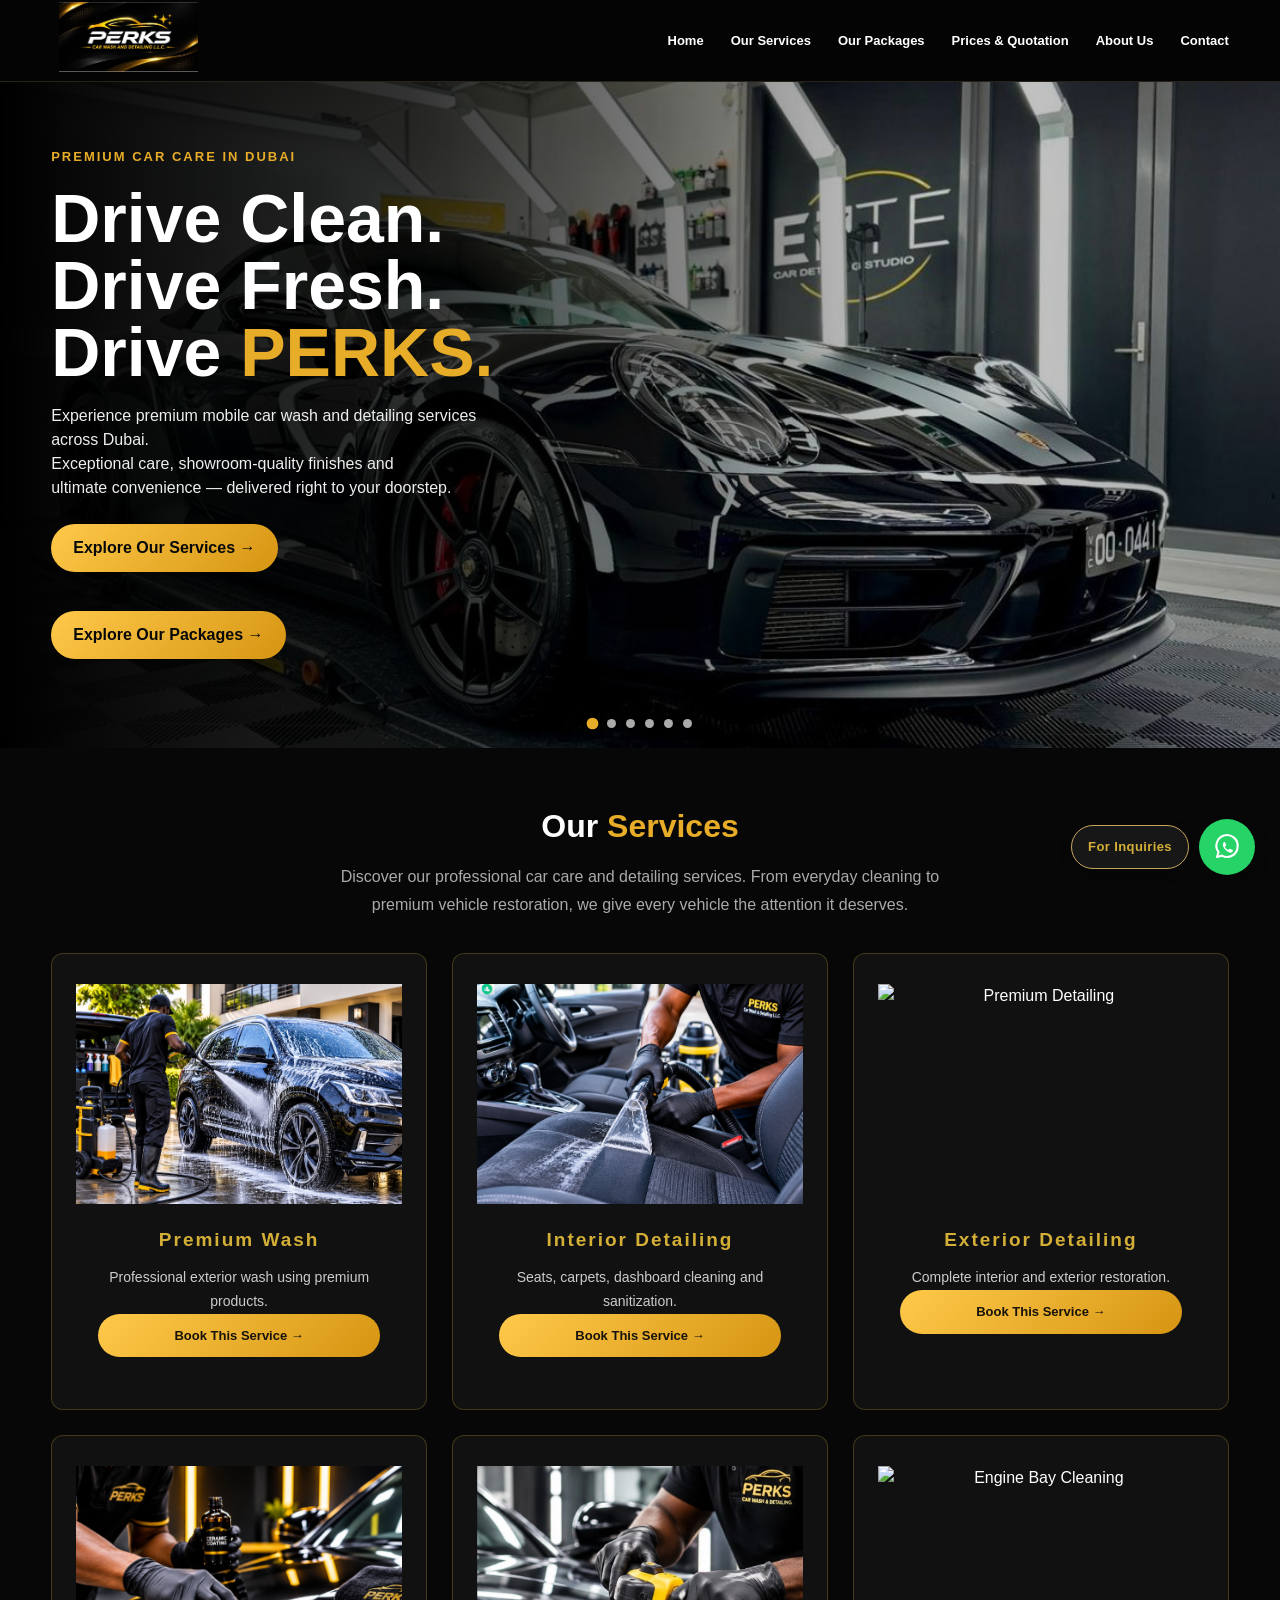
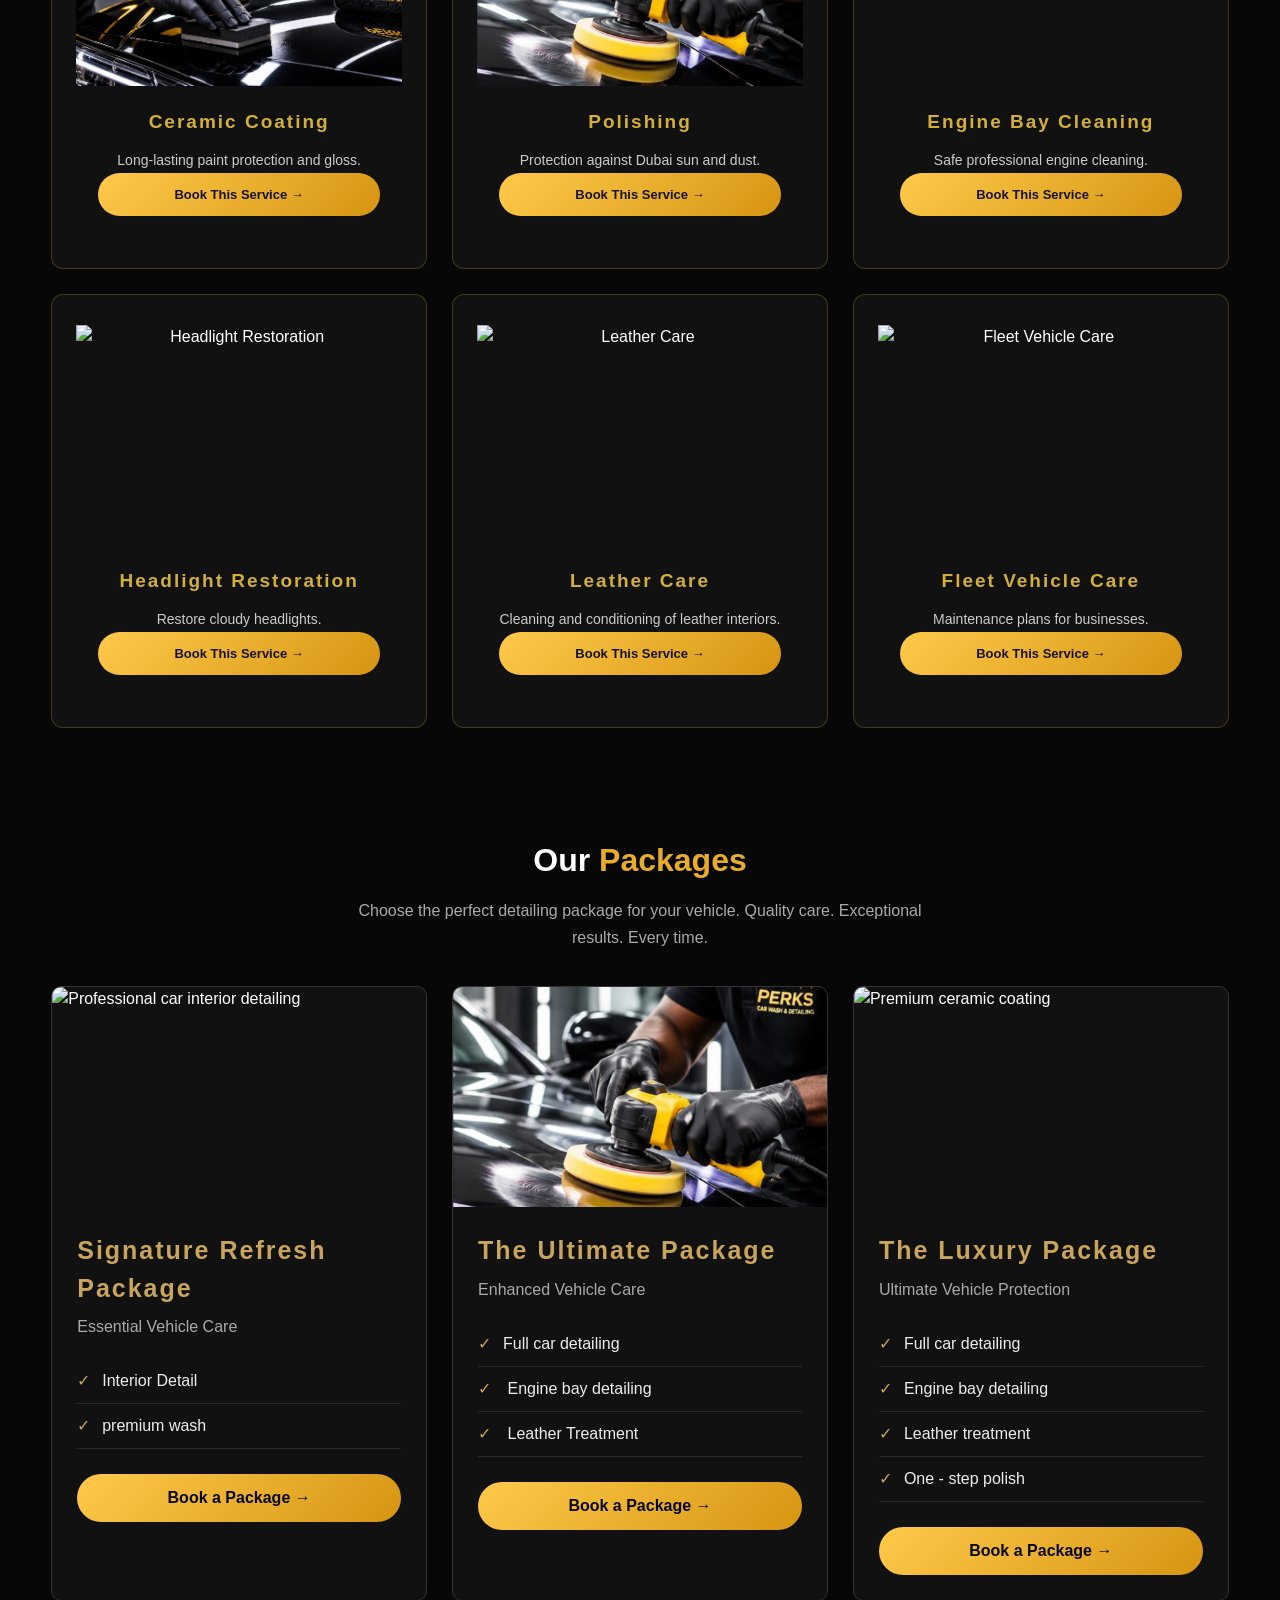
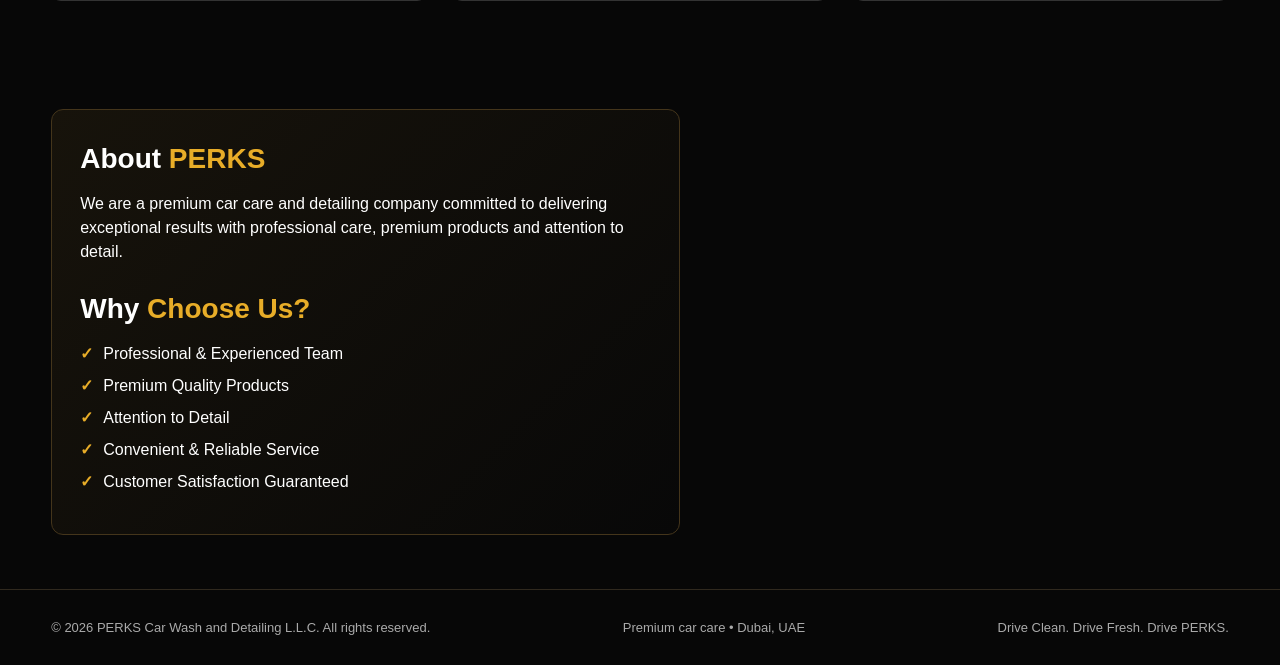
==== index.html @ 0eee5edf "Update index.html" ====
<!DOCTYPE html>
<html lang="en">
<head>
    <meta charset="UTF-8">
    <meta name="viewport" content="width=device-width, initial-scale=1">

    <title>PERKS Car Wash & Detailing L.L.C.</title>

    <link rel="stylesheet" href="style.css">

    <style>
        /* Keep service booking button labels clearly readable on the gold background. */
        .service-book-link,
        .service-book-link:visited,
        .service-book-link:hover,
        .service-book-link:focus,
        .service-book-link:active {
            color: #17130a !important;
            -webkit-text-fill-color: #17130a !important;
            opacity: 1 !important;
            font-weight: 700 !important;
            text-decoration: none !important;
            text-shadow: none !important;
        }
    </style>

    <link rel="stylesheet" href="https://cdnjs.cloudflare.com/ajax/libs/font-awesome/6.5.2/css/all.min.css">
</head>

<body>

<header>
    <div class="container nav">

        <a class="brand" href="index.html">
            <img src="perks-logo.png" alt="PERKS Car Wash and Detailing LLC">
        </a>

        <button class="menu" onclick="navToggle()" aria-label="Open menu">
            ☰
        </button>

<nav class="navlinks">
    <a href="index.html">Home</a>
    <a href="#services">Our Services</a>
    <a href="#packages">Our Packages</a>
    <a href="quotation.html">Prices & Quotation</a>
    <a href="#about">About Us</a>
    <a href="#contact">Contact</a>
</nav>

<!--
<a class="btn whatsapp-btn"
   href="https://wa.me/971XXXXXXXXX"
   target="_blank"
   rel="noopener">

    <i class="fa-brands fa-whatsapp"></i>
    Chat on WhatsApp
</a>
-->

    </div>
</header>

<main>

    <!-- HERO SLIDESHOW -->
    <section class="hero">

        <div class="hero-slides">

<div class="hero-slide active" style="background-image:url('imagessports-car-1.jpg')"></div>
<div class="hero-slide" style="background-image:url('images sports-car-2.jpg')"></div>
<div class="hero-slide" style="background-image:url('images sports-car-3.jpg')"></div>
<div class="hero-slide" style="background-image:url('images sports-car-4.jpg')"></div>
<div class="hero-slide" style="background-image:url('images sports-car-5.jpg')"></div>
  <div class="hero-slide" style="background-image:url('images sports-car-6.jpg')"></div> 
</div>


        <div class="hero-content">

            <div class="eyebrow">
                Premium Car Care in Dubai
            </div>

            <h1>
                Drive Clean.<br>
                Drive Fresh.<br>
                Drive <span class="gold">PERKS.</span>
            </h1>

            <p>
                Experience premium mobile car wash and detailing services across Dubai. <br>Exceptional care, showroom-quality finishes and <br>ultimate convenience — delivered right to your doorstep.
<p>
<a class="btn" href="#services">
    Explore Our Services →
</a>
<br>
<a class="btn" href="#packages">
    Explore Our Packages →
</a>
            
        </div>

        <div class="slide-dots">

            <button class="dot active" aria-label="Slide 1"></button>
            <button class="dot" aria-label="Slide 2"></button>
            <button class="dot" aria-label="Slide 3"></button>
            <button class="dot" aria-label="Slide 4"></button>
            <button class="dot" aria-label="Slide 5"></button>
            <button class="dot" aria-label="Slide 6"></button>

        </div>

    </section>



<!-- OUR SERVICES SECTION -->
<section class="section container" id="services">

    <h2 class="section-title">
        Our <span>Services</span>
    </h2>

    <p class="package-intro">
        Discover our professional car care and detailing services.
        From everyday cleaning to premium vehicle restoration,
        we give every vehicle the attention it deserves.
    </p>

    <div class="package-grid services-grid">

        <!-- PREMIUM WASH -->
        <article class="package-card service-card">
             <img src="mobile-car-wash.png"
         alt="PERKS Mobile Car Wash">
            <div class="package-content">
                <h3>Premium Wash</h3>
                <p>Professional exterior wash using premium products.</p>
                <a href="#" class="btn package-btn service-book-link"
   data-service="Premium Wash">
    Book This Service →
</a>
        </article>

        <!-- INTERIOR DETAILING -->
        <article class="package-card service-card">
            <img src="interior-deep-cleaning.png"
     alt="Professional Car Interior Deep Cleaning">
            <div class="package-content">
                <h3>Interior Detailing</h3>
                <p>Seats, carpets, dashboard cleaning and sanitization.</p>
                <a href="#" class="btn package-btn service-book-link"
   data-service="Interior Detailing">
    Book This Service →
                </a>
            </div>
        </article>

        <!-- EXTERIOR DETAILING -->
        <article class="package-card service-card">
            <img src="https://images.unsplash.com/photo-1607860108855-64acf2078ed9?auto=format&fit=crop&w=800&q=80"
                 alt="Premium Detailing">
            <div class="package-content">
                <h3>Exterior Detailing</h3>
                <p>Complete interior and exterior restoration.</p>
                <a href="#" class="btn package-btn service-book-link"
   data-service="Exterior Detailing">
    Book This Service →
                </a>
            </div>
        </article>

        <!-- CERAMIC COATING -->
        <article class="package-card service-card">
            <img src="ceramic-coating.png" alt="Professional Ceramic Coating">
            <div class="package-content">
                <h3>Ceramic Coating</h3>
                <p>Long-lasting paint protection and gloss.</p>
         <a href="#" class="btn package-btn service-book-link"
   data-service="Ceramic Coating">
    Book This Service →
         </a>
            </div>
        </article>

        <!-- POLISHING -->
        <article class="package-card service-card">
            <img src="car-polishing.png"
                 alt="Professional Car Polishing">
            <div class="package-content">
                <h3>Polishing</h3>
                <p>Protection against Dubai sun and dust.</p>
                <a href="#" class="btn package-btn service-book-link"
   data-service="Polishing">
    Book This Service →
                </a>
            </div>
        </article>

        <!-- ENGINE BAY CLEANING -->
        <article class="package-card service-card">
            <img src="https://images.unsplash.com/photo-1486262715619-67b85e0b08d3?auto=format&fit=crop&w=800&q=80"
                 alt="Engine Bay Cleaning">
            <div class="package-content">
                <h3>Engine Bay Cleaning</h3>
                <p>Safe professional engine cleaning.</p>
                <a href="#" class="btn package-btn service-book-link"
   data-service="Engine Bay Cleaning">
    Book This Service →
                </a>
            </div>
        </article>

        <!-- HEADLIGHT RESTORATION -->
        <article class="package-card service-card">
            <img src="https://assets.goaaa.com/image/upload/w_auto%2Cq_auto%3Abest%2Cf_auto/v1663776417/Via/professional-headlight-restoration-via-magazine-aaa-shutterstock_2039932055.jpg"
alt="Headlight Restoration">
            <div class="package-content">
                <h3>Headlight Restoration</h3>
                <p>Restore cloudy headlights.</p>
                <a href="#" class="btn package-btn service-book-link"
   data-service="Headlight Restoration">
    Book This Service →
                </a>
            </div>
        </article>

        <!-- LEATHER CARE -->
        <article class="package-card service-card">
           <img src="https://www.microfibreworld.com.au/cdn/shop/files/adbl_14_04b40c1c-6085-4513-8f80-9517a3e52027.jpg?v=1767974992"
alt="Leather Care">
            <div class="package-content">
                <h3>Leather Care</h3>
                <p>Cleaning and conditioning of leather interiors.</p>
                <a href="#" class="btn package-btn service-book-link"
   data-service="Leather Care">
    Book This Service →
                </a>
            </div>
        </article>

        <!-- FLEET VEHICLE CARE -->
        <article class="package-card service-card">
            <img src="https://images.ctfassets.net/usf5bnnzzx3s/3SHhxLYQ10unbAT7XySGJk/02751063f4560b3d9ab4f1f166a91ca5/commercial-fleet-vehicles.webp"
alt="Fleet Vehicle Care">
            <div class="package-content">
                <h3>Fleet Vehicle Care</h3>
                <p>Maintenance plans for businesses.</p>
                <a href="#" class="btn package-btn service-book-link"
   data-service="Fleet Vehicle Care">
    Book This Service →
                </a>
            </div>
        </article>

    </div>

</section>

    
<!-- PACKAGES SECTION -->
<section class="section container" id="packages">

    <h2 class="section-title">
        Our <span>Packages</span>
    </h2>

    <p class="package-intro">
        Choose the perfect detailing package for your vehicle.
        Quality care. Exceptional results. Every time.
    </p>

    <div class="package-grid">

        <!-- Signature Refresh Package -->
        <article class="package-card">

            <img src="https://images.unsplash.com/photo-1507136566006-cfc505b114fc?auto=format&fit=crop&w=800&q=80"
                 alt="Professional car interior detailing">

            <div class="package-content">

                <h3>Signature Refresh Package</h3>

                <p class="package-subtitle">Essential Vehicle Care</p>

                <ul>
                    <li>Interior Detail</li>
                    <li>premium wash</li>
                </ul>

                <a href="basic.html" class="btn package-btn">
                    Book a Package →
                </a>

            </div>
        </article>


        <!-- PREMIUM PACKAGE -->
        <article class="package-card">

            <img src="car-polishing.png"
                 alt="Professional car polishing">

            <div class="package-content">

                <h3>The Ultimate Package</h3>

                <p class="package-subtitle">Enhanced Vehicle Care</p>

                <ul>
                    <li>Full car detailing</li>
                    <li> Engine bay detailing</li>
                    <li> Leather Treatment</li>
                </ul>

                <a href="premium.html" class="btn package-btn">
                    Book a Package →
                </a>

            </div>
        </article>


        <!-- LUXURY PACKAGE -->
        <article class="package-card">

            <img src="https://images.unsplash.com/photo-1601362840469-51e4d8d58785?auto=format&fit=crop&w=800&q=80"
                 alt="Premium ceramic coating">

            <div class="package-content">

                <h3>The Luxury Package</h3>

                <p class="package-subtitle">Ultimate Vehicle Protection</p>

                <ul>
                    <li>Full car detailing</li>
                    <li>Engine bay detailing</li>
                    <li>Leather treatment</li>
                    <li>One - step polish</li>
                </ul>

                <a href="luxury.html" class="btn package-btn">
                    Book a Package →
                </a>

            </div>
        </article>

    </div>

</section>

    <!-- ABOUT SECTION -->
    <section class="section">

        <div class="container about-grid" id="about">

            <div class="about-panel">

                <h2>
                    About <span class="gold">PERKS</span>
                </h2>

                <p>
                    We are a premium car care and detailing company committed to delivering exceptional results with professional care, premium products and attention to detail.
                </p>

                <br>
<!--
                <a class="btn secondary" href="services.html">
                    Book a Service →
                </a>

            </div>


            <div>
-->
                <h2>
                    Why <span class="gold">Choose Us?</span>
                </h2>

                <ul class="checks">
                    <li>Professional & Experienced Team</li>
                    <li>Premium Quality Products</li>
                    <li>Attention to Detail</li>
                    <li>Convenient & Reliable Service</li>
                    <li>Customer Satisfaction Guaranteed</li>
                </ul>

            </div>

        </div>

    </section>


<!-- BOOKING OPTIONS -->
    <!--
<section class="section container" id="booking">

    <div class="cta booking-cta">

        <div>
            <h3>Book a Service</h3>
            <p>Let us take care of your car.</p>
        </div>

        <div class="actions">

            <a class="btn" href="quotation.html">
                Get a Quotation
            </a>

            <a class="btn secondary" href="services.html">
                Book via PERKS
            </a>

            <a class="btn zoho-btn"
   href="https://perkscarwashanddetailingllc.zohobookings.com/perkscarwashanddetailingllc/#/perkscarwashanddetailingllc"
   target="_blank"
   rel="noopener noreferrer">
   <i class="fa-solid fa-calendar-check"></i>
   Book via Zoho
            </a>

        </div>

    </div>

</section>
-->
    
<!-- ZOHO BOOKING MODAL -->
<div id="zohoBookingModal" class="zoho-modal">

    <div class="zoho-modal-content">

        <button class="zoho-close"
                onclick="closeZohoBooking()"
                aria-label="Close booking window">
            &times;
        </button>

        <h2>Book an Appointment</h2>

        <p>Schedule your car care service with PERKS.</p>

        <div class="zoho-iframe-container">

            <iframe
                src="https://perkscarwashanddetailingllc.zohobookings.com/perkscarwashanddetailingllc/#/perkscarwashanddetailingllc"
                title="PERKS Online Booking"
                loading="lazy">
            </iframe>

        </div>

    </div>

</div>

</main>

    <!-- SERVICE BOOKING MODAL -->
<div id="serviceBookingModal" class="service-booking-modal">

    <div class="service-booking-modal-content">

        <button class="service-booking-close"
                onclick="closeServiceBooking()"
                aria-label="Close popup">
            &times;
        </button>

        <h2>Book Your Service</h2>

        <p id="selectedServiceName"></p>

        <p class="booking-choice-text">
            Choose your preferred booking method.
        </p>

        <div class="service-booking-options">

            <a id="perksBookingLink"
               href="services.html"
               class="btn service-booking-option">
                Book via PERKS →
            </a>

            <a id="zohoBookingLink"
               href="https://perkscarwashanddetailingllc.zohobookings.com/perkscarwashanddetailingllc/#/perkscarwashanddetailingllc"
               target="_blank"
               rel="noopener noreferrer"
               class="btn zoho-booking-option">
                Book via Zoho →
            </a>

        </div> 

    </div>

</div>

<!-- FOOTER -->
<footer id="contact">

    <div class="container footer-row">

        <span>
            © 2026 PERKS Car Wash and Detailing L.L.C. All rights reserved.
        </span>

        <span>
            Premium car care • Dubai, UAE
        </span>

        <span>
        Drive Clean. Drive Fresh. Drive PERKS.
        </span>

    </div>

</footer>



<!-- FLOATING WHATSAPP INQUIRIES BUTTON -->
<a href="https://wa.me/971586778562"
   class="whatsapp-float"
   target="_blank"
   rel="noopener noreferrer"
   aria-label="Contact PERKS on WhatsApp">

    <span class="whatsapp-label">For Inquiries</span>

    <span class="whatsapp-icon">
        <svg viewBox="0 0 24 24" width="30" height="30"
             fill="white" xmlns="http://www.w3.org/2000/svg">
            <path d="M20.5 11.5a8.5 8.5 0 0 1-12.6 7.4L4 20l1.2-4A8.5 8.5 0 1 1 20.5 11.5Z"
                  stroke="white" stroke-width="1.7"
                  stroke-linejoin="round" fill="none"/>
            <path d="M9 8.5c.2-.4.4-.5.7-.5h.4c.2 0 .3.1.4.4l.8 1.8c.1.2.1.4-.1.6l-.6.7c-.2.2-.2.4-.1.6.5.9 1.2 1.6 2.1 2.1.2.1.4.1.6-.1l.7-.6c.2-.2.4-.2.6-.1l1.8.8c.3.1.4.3.4.5 0 .3-.2 1.1-.7 1.4-.5.4-1.1.5-1.7.3-1-.3-2.2-.9-3.4-2.1-1.2-1.2-1.8-2.4-2.1-3.4-.2-.6-.1-1.2.3-1.7Z"
                  fill="white"/>
        </svg>
    </span>

</a>



<script src="script.js"></script>

</body>
</html>
---- style.css ----
/* =========================================
   1. ROOT VARIABLES
========================================= */

:root {
    --gold: #e8ad28;
    --gold2: #ffc94a;
    --bg: #070707;
    --panel: #111;
    --muted: #b9b9b9;
    --line: #34302a;
}


/* =========================================
   2. GLOBAL RESET & BASE STYLES
========================================= */

* {
    box-sizing: border-box;
    margin: 0;
    padding: 0;
}

html {
    scroll-behavior: smooth;
}

body {
    font-family: Arial, Helvetica, sans-serif;
    background: var(--bg);
    color: #fff;
    line-height: 1.5;
}

a {
    color: inherit;
    text-decoration: none;
}

.container {
    width: min(1180px, 92%);
    margin: auto;
}


/* =========================================
   3. BUTTONS
========================================= */

button,
.btn {
    cursor: pointer;
    border: 0;
    border-radius: 30px;
    background: linear-gradient(135deg, var(--gold2), #d69513);
    color: #080808;
    padding: 12px 22px;
    font-weight: 800;
    display: inline-block;
}

button:hover,
.btn:hover {
    filter: brightness(1.1);
    transform: translateY(-1px);
}

.btn.secondary {
    background: transparent;
    color: var(--gold);
    border: 1px solid var(--gold);
}


.btn.dark {
    background: #242424;
    color: white;
    border: 1px solid #555;
}


/* =========================================
   4. WHATSAPP BUTTON
========================================= */

/* WhatsApp Button */

.whatsapp-btn {
    display: inline-flex;
    align-items: center;
    justify-content: center;
    gap: 10px;
}

.whatsapp-btn i {
    font-size: 24px;
    color: #128C7E;
}

/* Floating WhatsApp icon */

.whatsapp-float {
    position: fixed;
    width: 60px;
    height: 60px;
    bottom: 25px;
    right: 25px;
    background-color: #25D366;
    color: white;
    border-radius: 50%;
    display: flex;
    align-items: center;
    justify-content: center;
    box-shadow: 0 4px 12px rgba(0, 0, 0, 0.3);
    z-index: 9999;
    text-decoration: none;
    transition: transform 0.3s ease, background 0.3s ease;
}

.whatsapp-float:hover {
    background-color: #128C7E;
    transform: scale(1.1);
}


/* =========================================
   5. HEADER & NAVIGATION
========================================= */

header {
    height: 82px;
    background: #050505eF;
    border-bottom: 1px solid #28231a;
    position: sticky;
    top: 0;
    z-index: 20;
}

.nav {
    height: 100%;
    display: flex;
    align-items: center;
    justify-content: space-between;
    gap: 20px;
}

.brand img {
    width: 155px;
    height: 70px;
    object-fit: contain;
}

.navlinks {
    display: flex;
    align-items: center;
    gap: 27px;
    font-size: 13px;
    font-weight: 700;
}

.navlinks a:hover,
.navlinks a.active {
    color: var(--gold);
}

.menu {
    display: none;
    background: transparent;
    color: white;
    font-size: 25px;
    padding: 5px;
}


/* =========================================
   6. HERO SECTION & SLIDESHOW
========================================= */

.hero {
    min-height: 510px;
    position: relative;
    display: flex;
    align-items: center;
    overflow: hidden;
    background: #080808;
}

.hero-slides {
    position: absolute;
    inset: 0;
}

.hero-slide {
    position: absolute;
    inset: 0;
    background-position: center;
    background-size: cover;
    opacity: 0;
    transition: opacity 0.8s ease;
}

.hero-slide.active {
    opacity: 1;
}

.hero:after {
    content: "";
    position: absolute;
    inset: 0;
    background: linear-gradient(
        90deg,
        #000 0%,
        #000c 32%,
        #0003 72%,
        #0005
    );
}

.hero-content {
    position: relative;
    z-index: 2;
    width: min(1180px, 92%);
    margin: auto;
    padding: 65px 0;
}

.eyebrow {
    color: var(--gold);
    letter-spacing: 2px;
    text-transform: uppercase;
    font-size: 13px;
    font-weight: bold;
}

h1 {
    font-size: clamp(38px, 5.5vw, 68px);
    line-height: 0.99;
    max-width: 580px;
    margin: 18px 0;
}

.gold {
    color: var(--gold);
}

.hero-content p {
    max-width: 430px;
    color: #eee;
    margin: 0 0 24px;
}

/* Slideshow navigation dots */

.slide-dots {
    position: absolute;
    z-index: 3;
    bottom: 20px;
    left: 50%;
    display: flex;
    gap: 10px;
    transform: translateX(-50%);
}

.dot {
    width: 9px;
    height: 9px;
    border-radius: 50%;
    background: #aaa;
    border: 0;
    padding: 0;
}

.dot.active {
    background: var(--gold);
    transform: scale(1.3);
}


/* =========================================
   7. GENERAL SECTIONS
========================================= */

.section {
    padding: 54px 0;
}

.section-title {
    text-align: center;
    font-size: 32px;
    margin-bottom: 28px;
}

.section-title span {
    color: var(--gold);
}


/* =========================================
   8. SERVICES SECTION
========================================= */

.service-grid {
    display: grid;
    grid-template-columns: repeat(4, 1fr);
    gap: 14px;
}

.service-card {
    border: 1px solid #383027;
    border-radius: 10px;
    overflow: hidden;
    background: #0d0d0d;
}

.service-card img {
    width: 100%;
    height: 150px;
    object-fit: cover;
    display: block;
}

.service-card div {
    padding: 14px;
}

.service-card h3 {
    font-size: 16px;
    margin-bottom: 6px;
}

.service-card a {
    font-size: 13px;
    color: var(--gold);
    font-weight: bold;
}


/* =========================================
   9. ABOUT SECTION
========================================= */

.about-grid {
    display: grid;
    grid-template-columns: 1.1fr 0.9fr;
    gap: 35px;
    align-items: center;
}

.about-panel {
    padding: 28px;
    background: linear-gradient(135deg, #17130b, #080808);
    border: 1px solid #44351b;
    border-radius: 12px;
}

.about-panel h2 {
    font-size: 28px;
    margin-bottom: 12px;
}

.checks {
    list-style: none;
    margin: 12px 0;
}

.checks li {
    margin: 8px 0;
}

.checks li:before {
    content: "✓";
    color: var(--gold);
    font-weight: bold;
    margin-right: 10px;
}


/* =========================================
   10. CALL TO ACTION SECTION
========================================= */

.cta {
    border: 2px solid var(--gold);
    border-radius: 12px;
    padding: 25px;
    display: flex;
    align-items: center;
    justify-content: space-between;
    gap: 20px;
}

.cta h3 {
    font-size: 21px;
}

.cta p {
    color: #ccc;
    font-size: 13px;
}


/* =========================================
   11. FOOTER
========================================= */

footer {
    border-top: 1px solid #30291e;
    padding: 28px 0;
    color: #aaa;
    font-size: 13px;
}

.footer-row {
    display: flex;
    justify-content: space-between;
    gap: 20px;
    flex-wrap: wrap;
}


/* =========================================
   12. INNER PAGE HERO
========================================= */

.page-hero {
    padding: 55px 0 35px;
    background: radial-gradient(
        ellipse at top right,
        #34250d,
        #080808 60%
    );
    border-bottom: 1px solid #322719;
}

.page-hero h1 {
    font-size: clamp(34px, 4vw, 50px);
    margin: 8px 0;
}

.page-hero p {
    color: #ccc;
    max-width: 680px;
}


/* =========================================
   13. FORMS & INPUT FIELDS
========================================= */

.form-layout {
    display: grid;
    grid-template-columns: 1fr 0.65fr;
    gap: 25px;
    align-items: start;
}

.panel {
    background: #101010;
    border: 1px solid #393127;
    border-radius: 13px;
    padding: 25px;
}

.panel h2 {
    font-size: 23px;
    margin-bottom: 18px;
}

.field-grid {
    display: grid;
    grid-template-columns: 1fr 1fr;
    gap: 15px;
}

.field {
    display: flex;
    flex-direction: column;
    gap: 7px;
    margin-bottom: 15px;
}

.field.full {
    grid-column: 1 / -1;
}

label {
    font-size: 13px;
    color: #ddd;
    font-weight: bold;
}

input,
select,
textarea {
    width: 100%;
    background: #080808;
    border: 1px solid #49433a;
    border-radius: 7px;
    color: #fff;
    padding: 12px;
    font: inherit;
}

textarea {
    min-height: 105px;
    resize: vertical;
}

input:focus,
select:focus,
textarea:focus {
    outline: 1px solid var(--gold);
    border-color: var(--gold);
}

.hint {
    font-size: 12px;
    color: #aaa;
}


/* =========================================
   14. NOTICES & MESSAGES
========================================= */

.notice {
    padding: 12px;
    border-radius: 8px;
    background: #211a0c;
    border: 1px solid #604716;
    color: #f5d99c;
    font-size: 13px;
    margin: 15px 0;
}

.success {
    display: none;
    padding: 13px;
    border: 1px solid #2b7543;
    background: #102417;
    color: #b8f2c9;
    border-radius: 8px;
    margin-top: 14px;
}


/* =========================================
   15. PRICE LIST & CALCULATIONS
========================================= */

.price-list {
    display: flex;
    flex-direction: column;
    gap: 12px;
}

.price-item {
    display: grid;
    grid-template-columns: 1fr auto;
    gap: 10px;
    align-items: center;
    padding: 13px 0;
    border-bottom: 1px solid #292929;
}

.price-item small {
    display: block;
    color: #aaa;
}

.price-item input {
    width: 19px;
    height: 19px;
    accent-color: var(--gold);
}

.price {
    color: var(--gold);
    font-weight: bold;
    white-space: nowrap;
}

.total-row {
    display: flex;
    justify-content: space-between;
    align-items: center;
    font-size: 20px;
    font-weight: bold;
    padding: 20px 0;
}

.total-row strong {
    color: var(--gold);
    font-size: 25px;
}


/* =========================================
   16. ACTION BUTTON GROUPS
========================================= */

.actions {
    display: flex;
    flex-wrap: wrap;
    gap: 10px;
}


/* =========================================
   17. RESPONSIVE DESIGN - TABLETS
========================================= */

@media (max-width: 850px) {

    .navlinks {
        display: none;
        position: absolute;
        top: 81px;
        left: 0;
        right: 0;
        background: #080808;
        padding: 20px;
        flex-direction: column;
        align-items: flex-start;
        border-bottom: 1px solid #333;
    }

    .navlinks.open {
        display: flex;
    }

    .menu {
        display: block;
    }

    .service-grid {
        grid-template-columns: repeat(2, 1fr);
    }

    .form-layout,
    .about-grid {
        grid-template-columns: 1fr;
    }
}


/* =========================================
   18. RESPONSIVE DESIGN - MOBILE
========================================= */

@media (max-width: 520px) {

    .hero {
        min-height: 480px;
    }

    .hero-content {
        padding: 55px 0;
    }

    .service-grid {
        grid-template-columns: 1fr 1fr;
        gap: 9px;
    }

    .service-card img {
        height: 110px;
    }

    .service-card div {
        padding: 10px;
    }

    .service-card h3 {
        font-size: 13px;
    }

    .field-grid {
        grid-template-columns: 1fr;
    }

    .field.full {
        grid-column: auto;
    }

    .panel {
        padding: 17px;
    }

    .cta {
        align-items: flex-start;
        flex-direction: column;
    }

    .brand img {
        width: 125px;
    }

    .whatsapp-float {
        width: 55px;
        height: 55px;
        bottom: 20px;
        right: 18px;
    }
}


/* =========================================
   19. PRINT STYLES
========================================= */

@media print {

    header,
    footer,
    .no-print,
    .page-hero {
        display: none !important;
    }

    body {
        background: white;
        color: black;
    }

    .panel {
        background: white;
        color: black;
        border: 1px solid #aaa;
    }

    .price-item small {
        color: #444;
    }

    label {
        color: black;
    }
}


/* PACKAGE SECTION */

.package-intro {
    text-align: center;
    color: #aaa;
    margin: -15px auto 35px;
    max-width: 600px;
    line-height: 1.7;
}

.package-grid {
    display: grid;
    grid-template-columns: repeat(3, 1fr);
    gap: 25px;
}

.package-card {
    background: #111;
    border: 1px solid #333;
    border-radius: 10px;
    overflow: hidden;
    transition: transform .3s, border-color .3s;
}

.package-card:hover {
    transform: translateY(-7px);
    border-color: #c9a45c;
}

.package-card img {
    width: 100%;
    height: 220px;
    object-fit: cover;
    display: block;
}

.package-content {
    padding: 25px;
}

.package-content h3 {
    color: #c9a45c;
    font-size: 25px;
    margin-bottom: 8px;
    letter-spacing: 2px;
}

.package-subtitle {
    color: #aaa;
    margin-bottom: 20px;
}

.package-content ul {
    list-style: none;
    margin-bottom: 25px;
}

.package-content li {
    padding: 10px 0;
    border-bottom: 1px solid #292929;
    color: #eee;
}

.package-content li::before {
    content: "✓";
    color: #c9a45c;
    margin-right: 12px;
}

.package-btn {
    display: inline-block;
    text-align: center;
    width: 100%;
}

/* RESPONSIVE DESIGN */

@media (max-width: 900px) {
    .package-grid {
        grid-template-columns: repeat(2, 1fr);
    }
}

@media (max-width: 600px) {
    .package-grid {
        grid-template-columns: 1fr;
    }

    .package-card img {
        height: 230px;
    }
   }


/* ================= OUR SERVICES ================= */

.services-grid {
    display: grid;
    grid-template-columns: repeat(3, 1fr);
    gap: 25px;
    margin-top: 35px;
}

.service-card {
    background: #111;
    border: 1px solid rgba(212, 175, 55, 0.25);
    border-radius: 12px;
    padding: 30px 24px;
    text-align: center;
    transition: transform 0.3s ease,
                border-color 0.3s ease,
                box-shadow 0.3s ease;
}

.service-card:hover {
    transform: translateY(-7px);
    border-color: #d4af37;
    box-shadow: 0 10px 25px rgba(212, 175, 55, 0.12);
}

.service-icon {
    width: 65px;
    height: 65px;
    margin: 0 auto 18px;
    display: flex;
    align-items: center;
    justify-content: center;
    border-radius: 50%;
    background: rgba(212, 175, 55, 0.12);
    color: #d4af37;
    font-size: 27px;
}

.service-card h3 {
    color: #d4af37;
    margin-bottom: 12px;
    font-size: 19px;
}

.service-card p {
    color: #ccc;
    line-height: 1.7;
    font-size: 14px;
}

@media (max-width: 900px) {
    .services-grid {
        grid-template-columns: repeat(2, 1fr);
    }
}

@media (max-width: 550px) {
    .services-grid {
        grid-template-columns: 1fr;
    }
}


/* IMAGE-BASED SERVICES */
.services-grid .service-card {
    overflow: hidden;
}

.services-grid .service-card img {
    width: 100%;
    height: 220px;
    object-fit: cover;
    display: block;
}

.services-grid .service-card .package-content {
    padding: 22px;
}

.services-grid .service-card h3 {
    margin-bottom: 12px;
}

/* ZOHO BOOKING BUTTON */
.zoho-btn {
    background: #c9a227;
    color: #111;
    border: none;
    cursor: pointer;
    font: inherit;
}

/* BOOKING MODAL */
.zoho-modal {
    display: none;
    position: fixed;
    inset: 0;
    z-index: 9999;
    background: rgba(0, 0, 0, 0.85);
    padding: 20px;
    overflow-y: auto;
}

.zoho-modal.active {
    display: flex;
    justify-content: center;
    align-items: center;
}

.zoho-modal-content {
    background: #111;
    color: #fff;
    width: 100%;
    max-width: 1000px;
    padding: 25px;
    border: 1px solid #c9a227;
    border-radius: 12px;
    position: relative;
}

.zoho-modal-content h2 {
    color: #c9a227;
    margin-top: 0;
}

.zoho-close {
    position: absolute;
    top: 10px;
    right: 15px;
    background: none;
    color: #c9a227;
    border: none;
    font-size: 32px;
    cursor: pointer;
}

.zoho-iframe-container {
    width: 100%;
    height: 700px;
    margin-top: 20px;
}

.zoho-iframe-container iframe {
    width: 100%;
    height: 100%;
    border: none;
    background: #fff;
    border-radius: 8px;
}

/* MOBILE */
@media (max-width: 768px) {

    .zoho-modal {
        padding: 10px;
        align-items: flex-start;
    }

    .zoho-modal-content {
        padding: 20px 12px;
        margin-top: 15px;
    }

    .zoho-iframe-container {
        height: 750px;
    }

   }
.logo img {
    width: 80px;
    height: 80px;
    border-radius: 50%;
    object-fit: cover;
}



.package-actions {
    display: flex;
    flex-direction: row;
    justify-content: center;
    align-items: center;
    gap: 10px;
    margin-top: 20px;
}

.package-actions .btn {
    flex: 1;
    width: auto;
    min-width: 0;
    padding: 12px 8px;
    font-size: 12px;
    text-align: center;
    white-space: nowrap;
    box-sizing: border-box;
}

@media (max-width: 400px) {
    .package-actions {
        gap: 6px;
    }

    .package-actions .btn {
        font-size: 10px;
        padding: 11px 5px;
    }
}


/* =========================================
   PERKS FLOATING WHATSAPP INQUIRIES
========================================= */

.whatsapp-float {
    position: fixed !important;
    right: 25px !important;
    bottom: 25px !important;
    z-index: 99999 !important;

    display: flex !important;
    flex-direction: row !important;
    align-items: center !important;
    gap: 10px !important;

    width: auto !important;
    height: auto !important;
    padding: 0 !important;

    background: transparent !important;
    border: none !important;
    border-radius: 0 !important;
    box-shadow: none !important;

    text-decoration: none !important;
}

.whatsapp-label {
    display: inline-flex !important;
    align-items: center;
    justify-content: center;

    white-space: nowrap !important;
    background: #171717 !important;
    color: #D4AF37 !important;

    border: 1px solid #C9A45C;
    border-radius: 25px;

    padding: 11px 16px;
    font-size: 13px;
    font-weight: 700;
    letter-spacing: 0.4px;

    box-shadow: 0 4px 12px rgba(0,0,0,0.3);
}

.whatsapp-icon {
    width: 56px !important;
    height: 56px !important;
    min-width: 56px !important;

    display: flex !important;
    align-items: center !important;
    justify-content: center !important;

    background: #25D366 !important;
    color: white !important;

    border-radius: 50% !important;
    box-shadow: 0 4px 15px rgba(0,0,0,0.3);

    transition: transform 0.3s ease;
}

.whatsapp-float:hover .whatsapp-icon {
    transform: scale(1.08);
}

.whatsapp-float:hover .whatsapp-label {
    background: #C9A45C !important;
    color: #111 !important;
}

/* MOBILE */
@media (max-width: 600px) {
    .whatsapp-float {
        right: 15px !important;
        bottom: 18px !important;
        gap: 8px !important;
    }

    .whatsapp-label {
        font-size: 12px;
        padding: 9px 13px;
    }

    .whatsapp-icon {
        width: 50px !important;
        height: 50px !important;
        min-width: 50px !important;
    }
}
.hero-content .btn {
    display: block;
    width: fit-content;
    margin-bottom: 15px;
}

.hero-content .btn:last-child {
    margin-bottom: 0;
}

/* =========================================
   SERVICE BOOKING POPUP
========================================= */

.service-booking-modal {
    display: none;
    position: fixed;
    inset: 0;
    z-index: 9999;

    background: rgba(0, 0, 0, 0.85);

    justify-content: center;
    align-items: center;

    padding: 20px;
}

.service-booking-modal.active {
    display: flex;
}

.service-booking-modal-content {
    background: #111;
    border: 1px solid var(--gold);

    width: 100%;
    max-width: 450px;

    padding: 35px 25px;
    border-radius: 15px;

    text-align: center;
    position: relative;

    box-shadow: 0 0 30px rgba(232, 173, 40, 0.15);
}

.service-booking-modal-content h2 {
    color: var(--gold);
    margin-bottom: 15px;
}

.service-booking-modal-content p {
    color: #ccc;
    margin-bottom: 15px;
}

#selectedServiceName {
    color: #fff;
    font-weight: 700;
    font-size: 18px;
}

.booking-choice-text {
    font-size: 14px;
    color: #b9b9b9;
}

.service-booking-options {
    display: flex;
    flex-direction: column;
    gap: 15px;
    margin-top: 25px;
}

.service-booking-option,
.zoho-booking-option {
    display: block;
    width: 100%;
    padding: 14px;
    text-align: center;
    text-decoration: none;
    border-radius: 8px;
    font-weight: 700;
    transition: 0.3s;
}

.service-booking-option {
    background: var(--gold);
    color: #17130a;
}

.service-booking-option:hover {
    background: var(--gold2);
}

.zoho-booking-option {
    border: 1px solid var(--gold);
    color: var(--gold);
    background: transparent;
}

.zoho-booking-option:hover {
    background: var(--gold);
    color: #17130a;
}

.service-booking-close {
    position: absolute;
    top: 10px;
    right: 15px;

    background: transparent;
    border: none;

    color: #fff;
    font-size: 30px;
    cursor: pointer;
}

.service-booking-close:hover {
    color: var(--gold);
}

/* Mobile adjustment */

@media (max-width: 480px) {

    .service-booking-modal-content {
        padding: 30px 20px;
    }

}
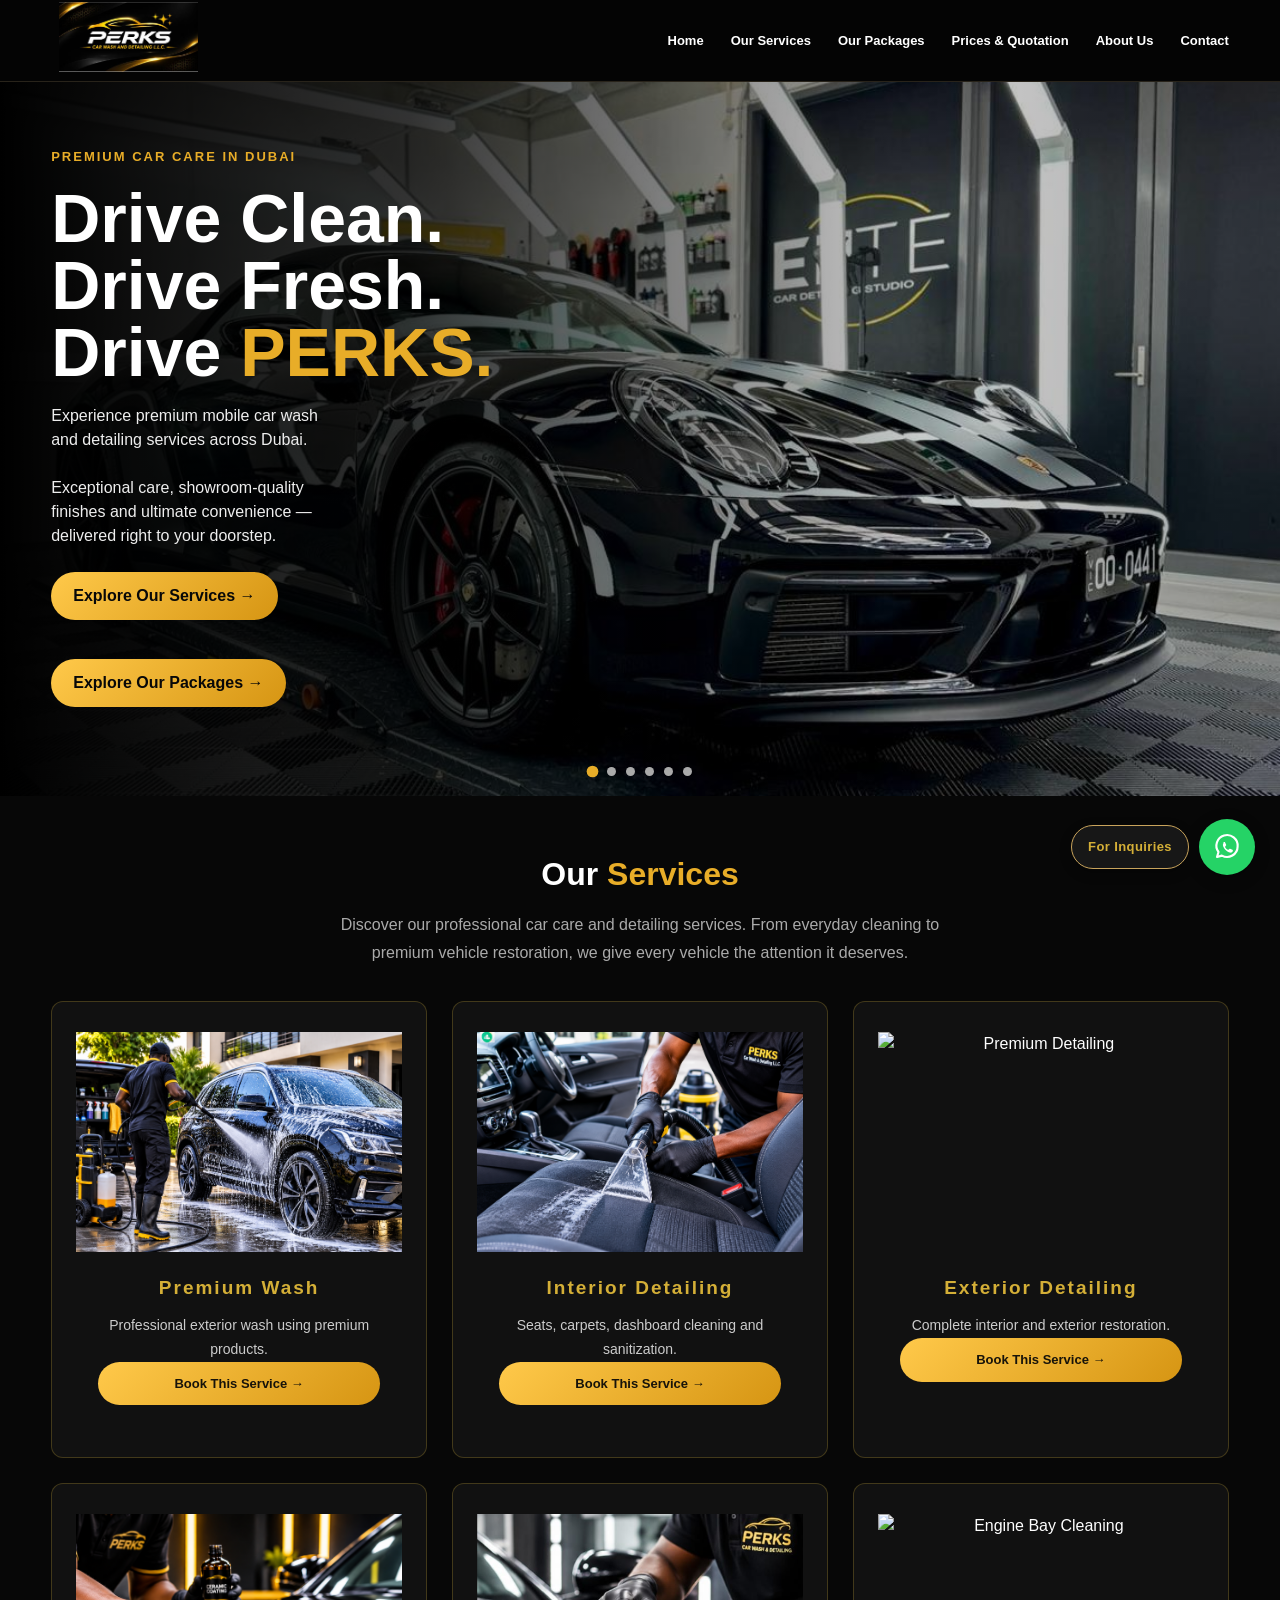
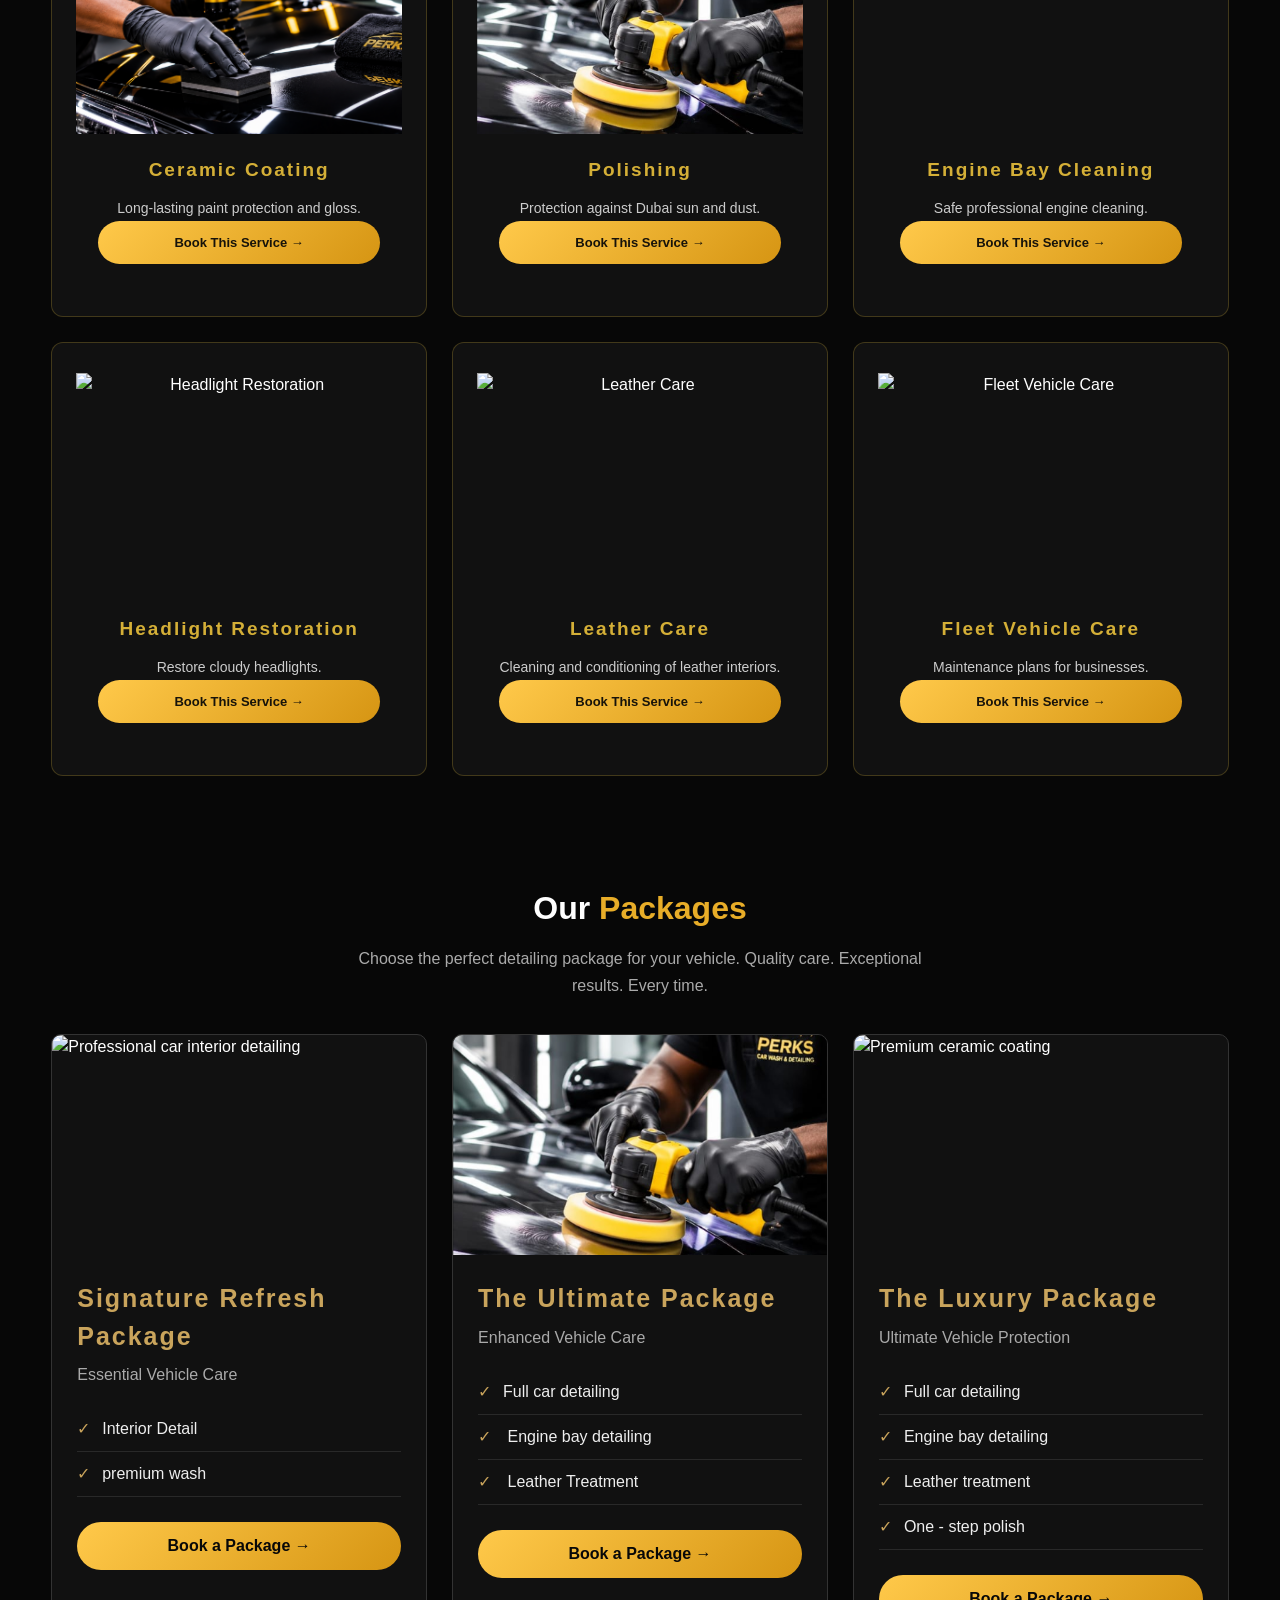
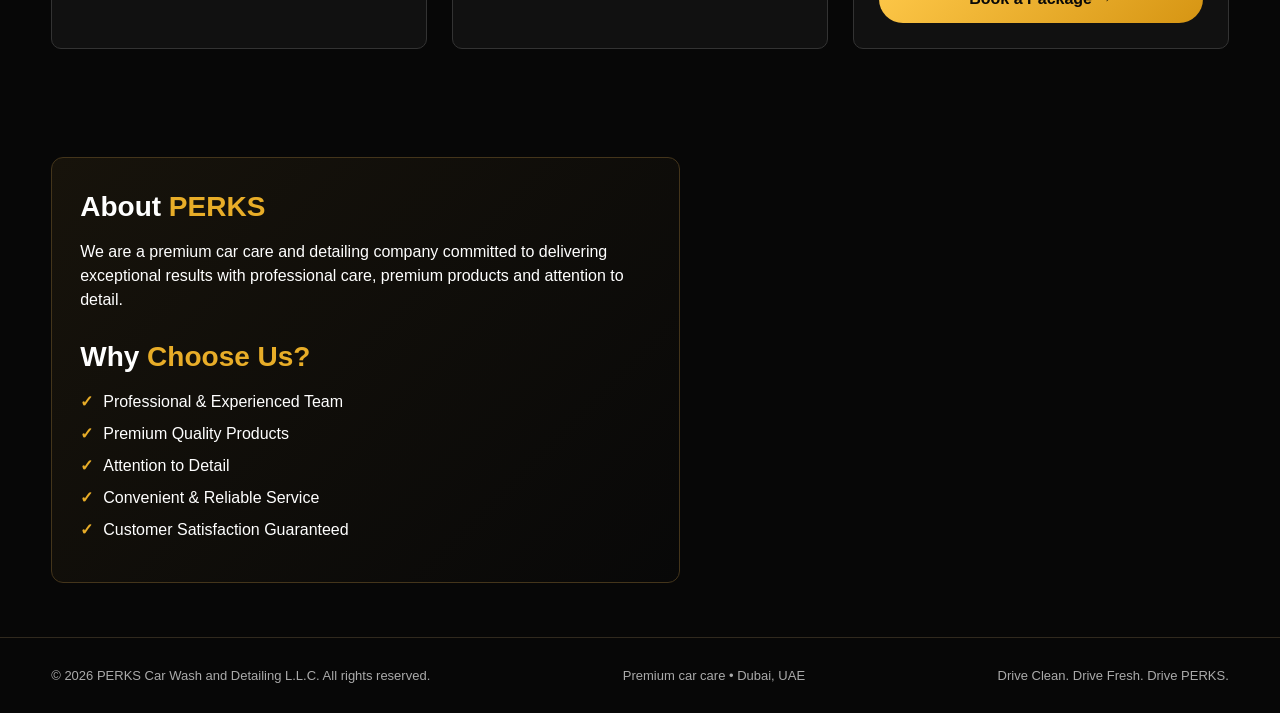
==== commit b6334c48: "Update index.html" ====
--- a/index.html
+++ b/index.html
@@ -93,7 +93,9 @@
             </h1>
 
             <p>
-                Experience premium mobile car wash and detailing services across Dubai. <br>Exceptional care, showroom-quality finishes and <br>ultimate convenience — delivered right to your doorstep.
+                Experience premium mobile car wash<br> and detailing services across Dubai. <br>
+            <p>Exceptional care, showroom-quality<br> finishes and ultimate convenience — <br>
+                delivered right to your doorstep.
 <p>
 <a class="btn" href="#services">
     Explore Our Services →
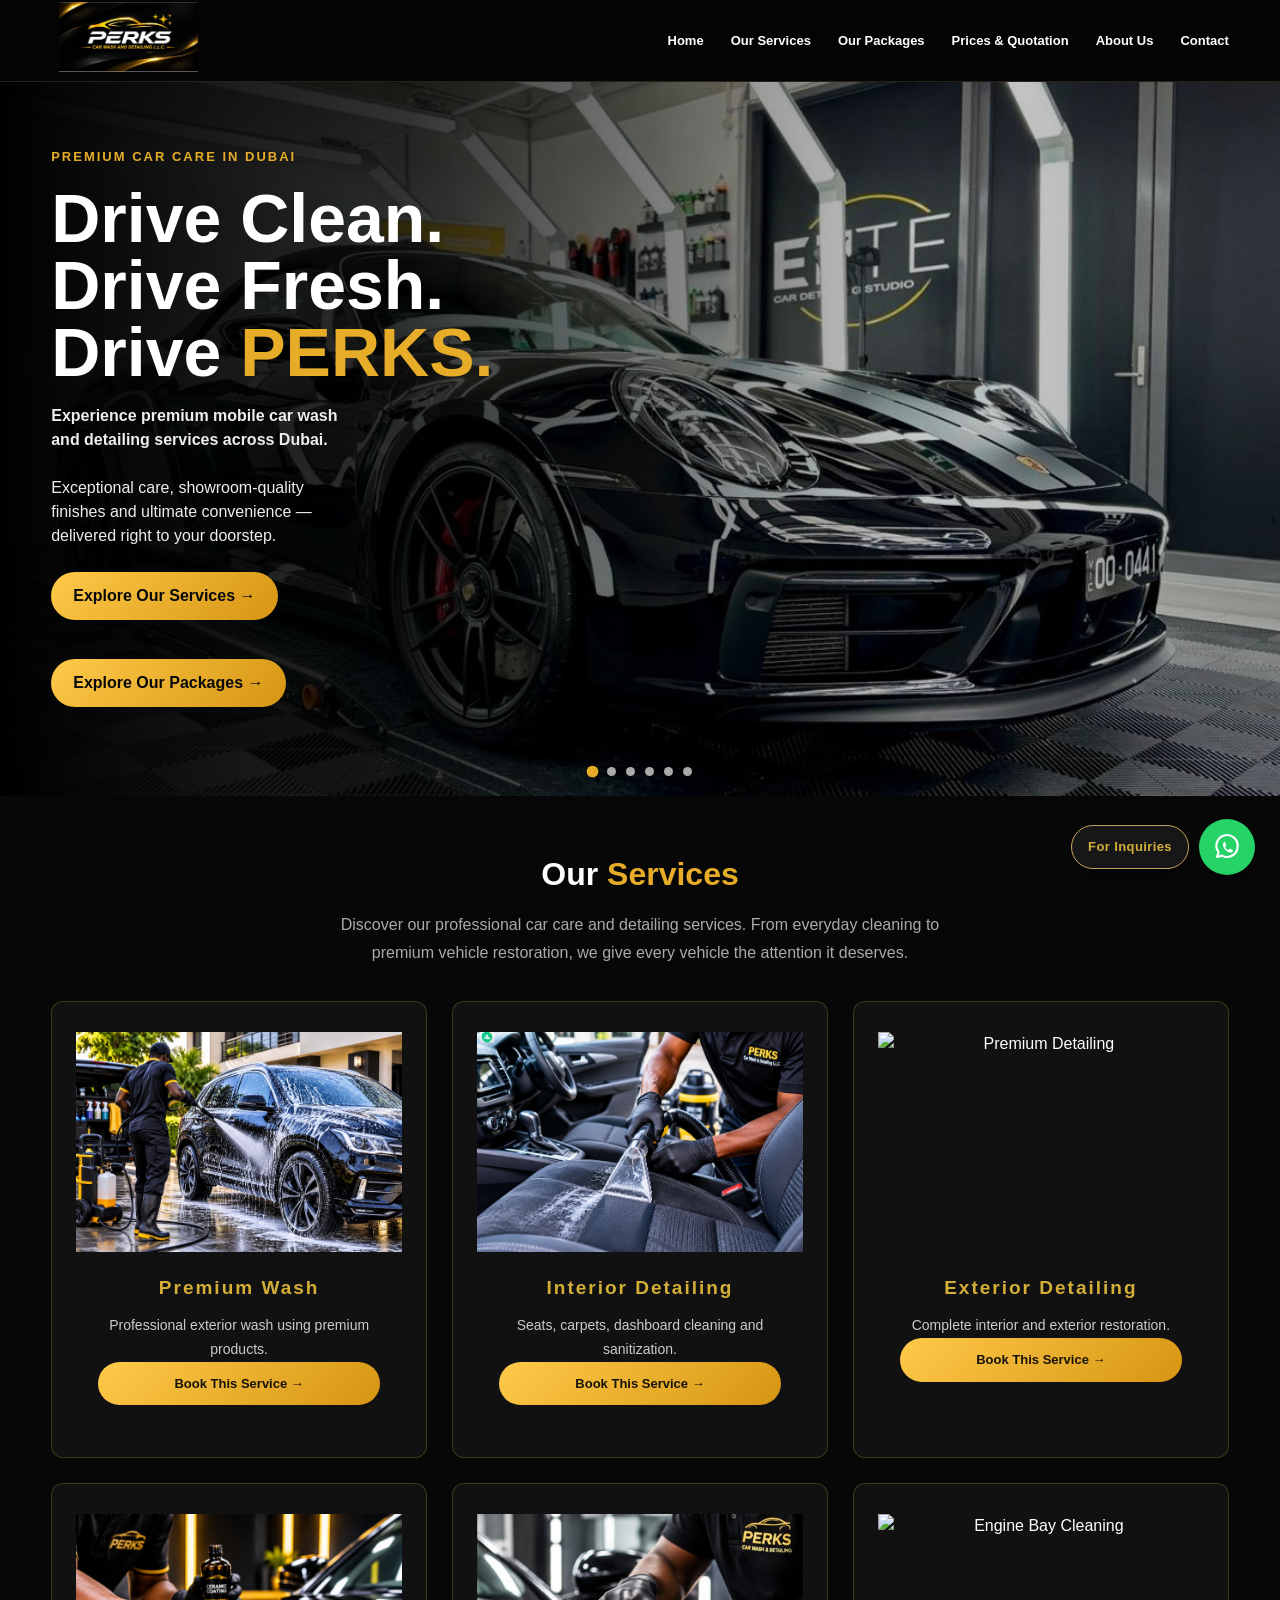
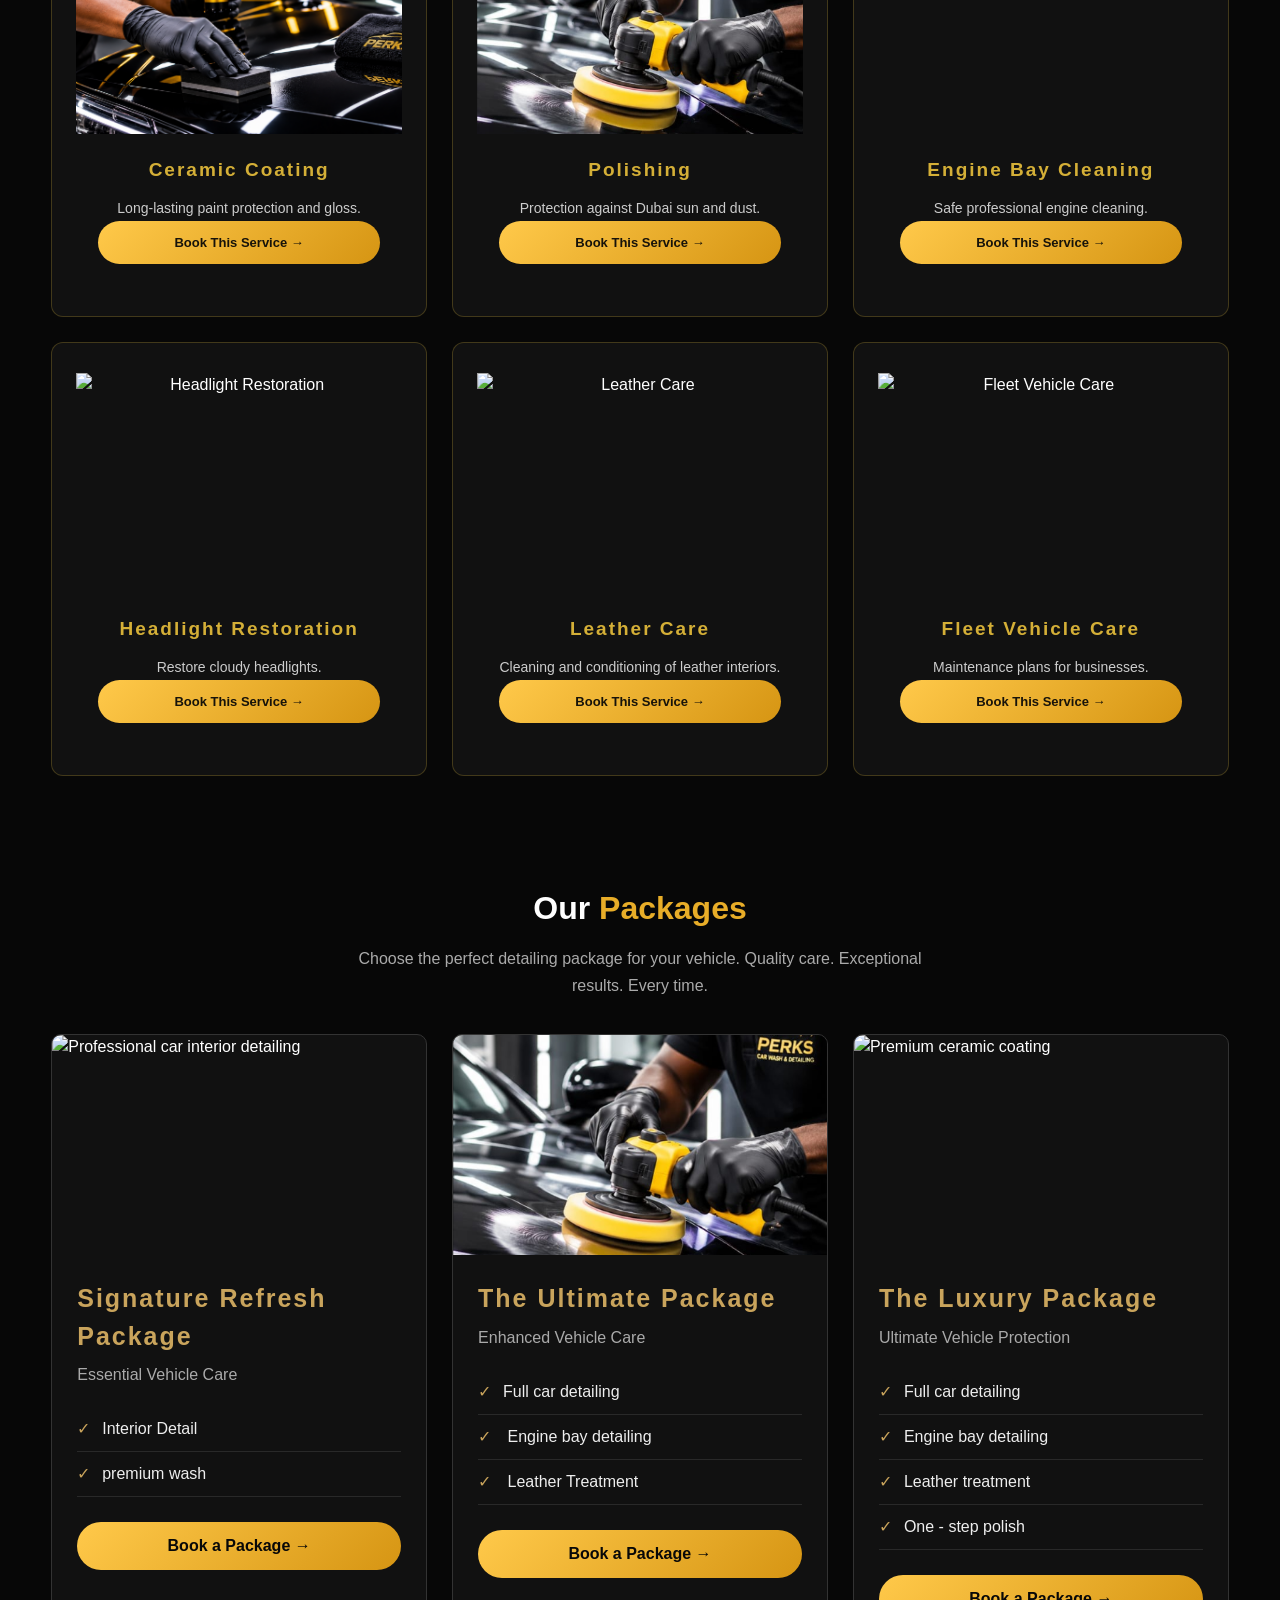
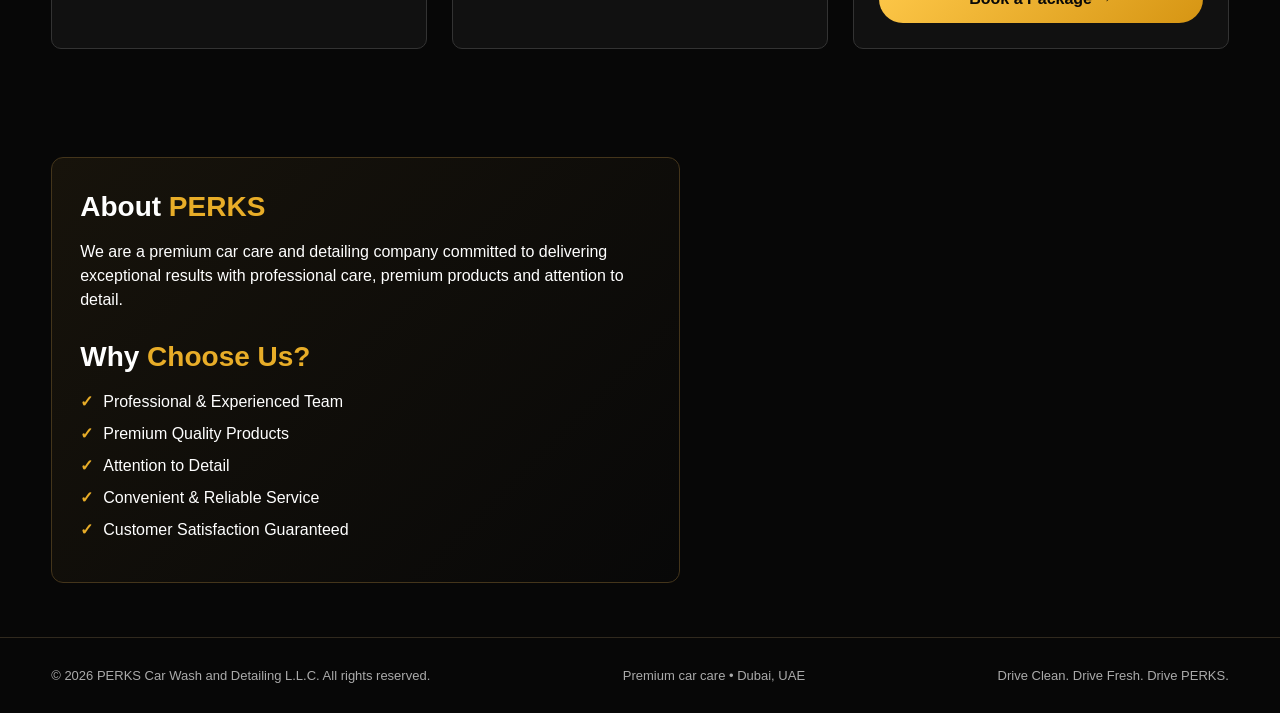
==== commit 8d0415ed: "Update index.html" ====
--- a/index.html
+++ b/index.html
@@ -79,9 +79,7 @@
   <div class="hero-slide" style="background-image:url('images sports-car-6.jpg')"></div> 
 </div>
 
-
         <div class="hero-content">
-
             <div class="eyebrow">
                 Premium Car Care in Dubai
             </div>
@@ -93,7 +91,7 @@
             </h1>
 
             <p>
-                Experience premium mobile car wash<br> and detailing services across Dubai. <br>
+        <b>Experience premium mobile car wash<br> and detailing services across Dubai. <br></b>
             <p>Exceptional care, showroom-quality<br> finishes and ultimate convenience — <br>
                 delivered right to your doorstep.
 <p>
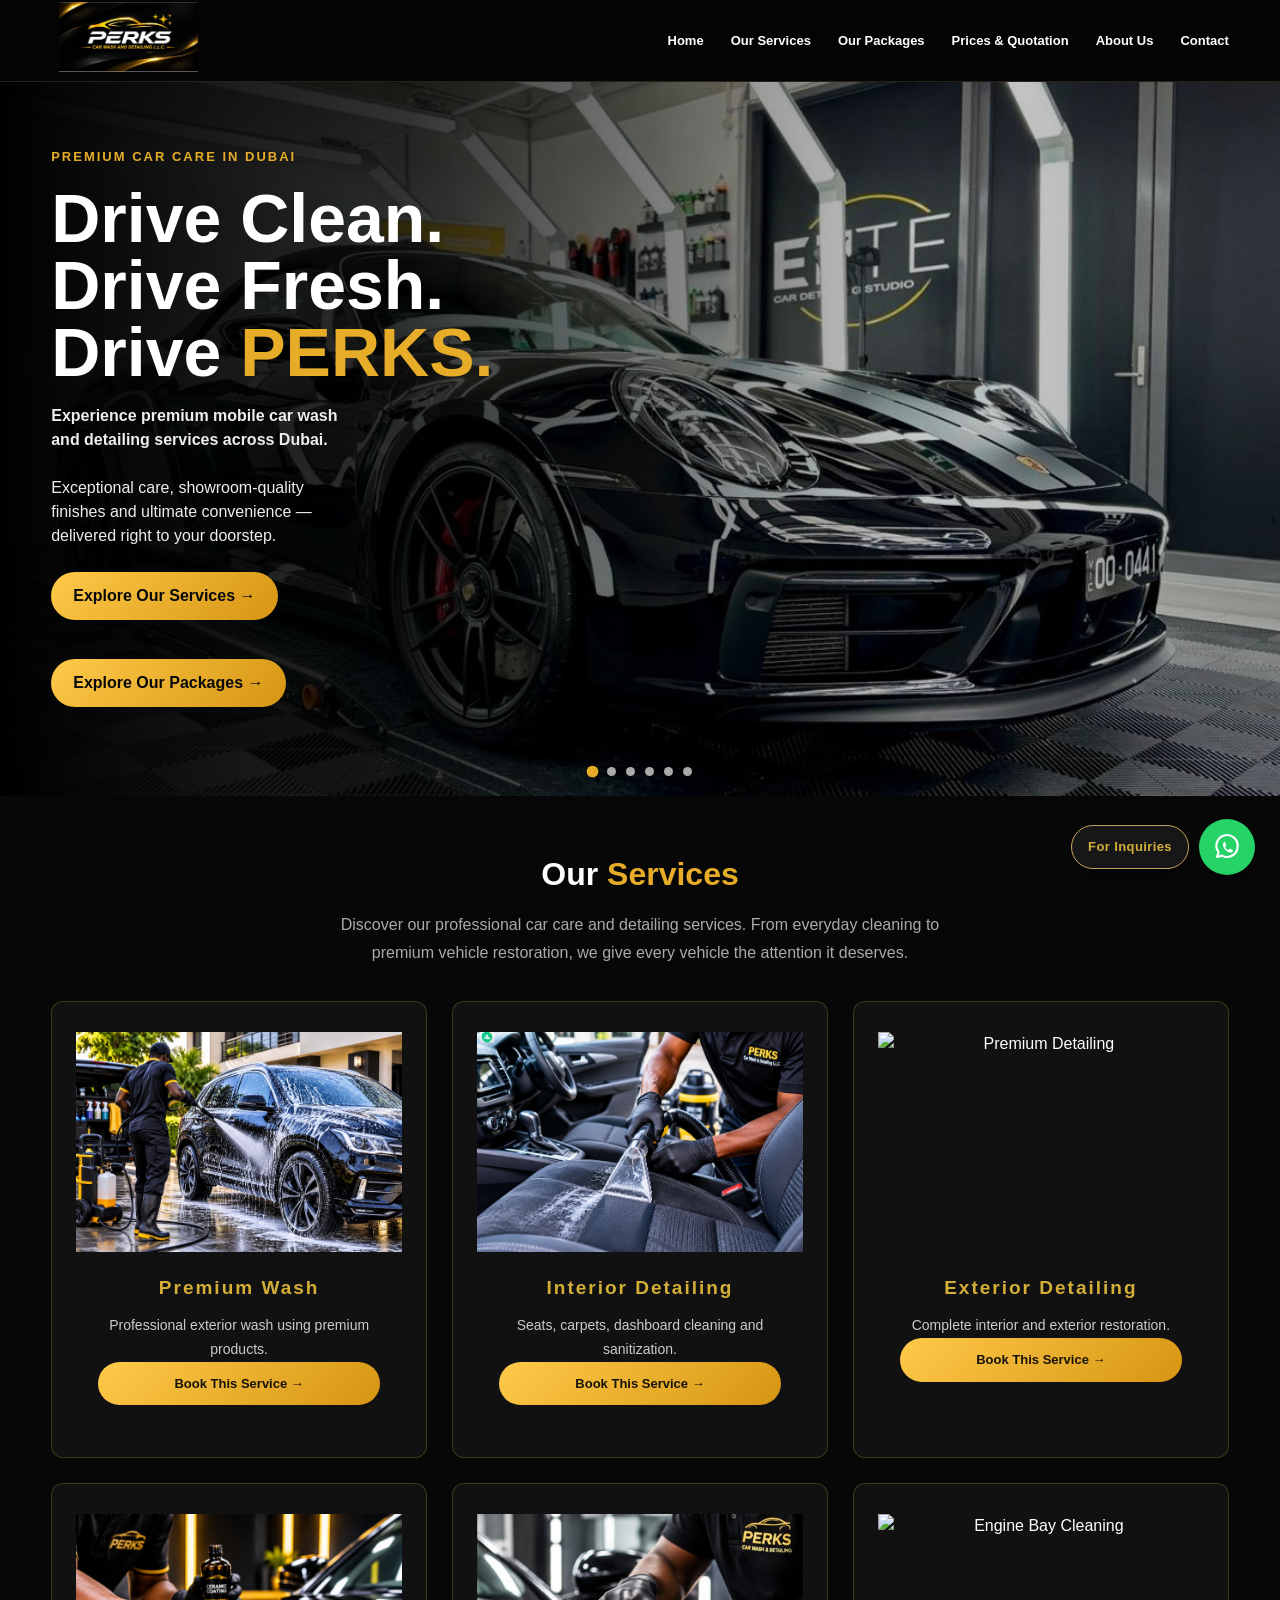
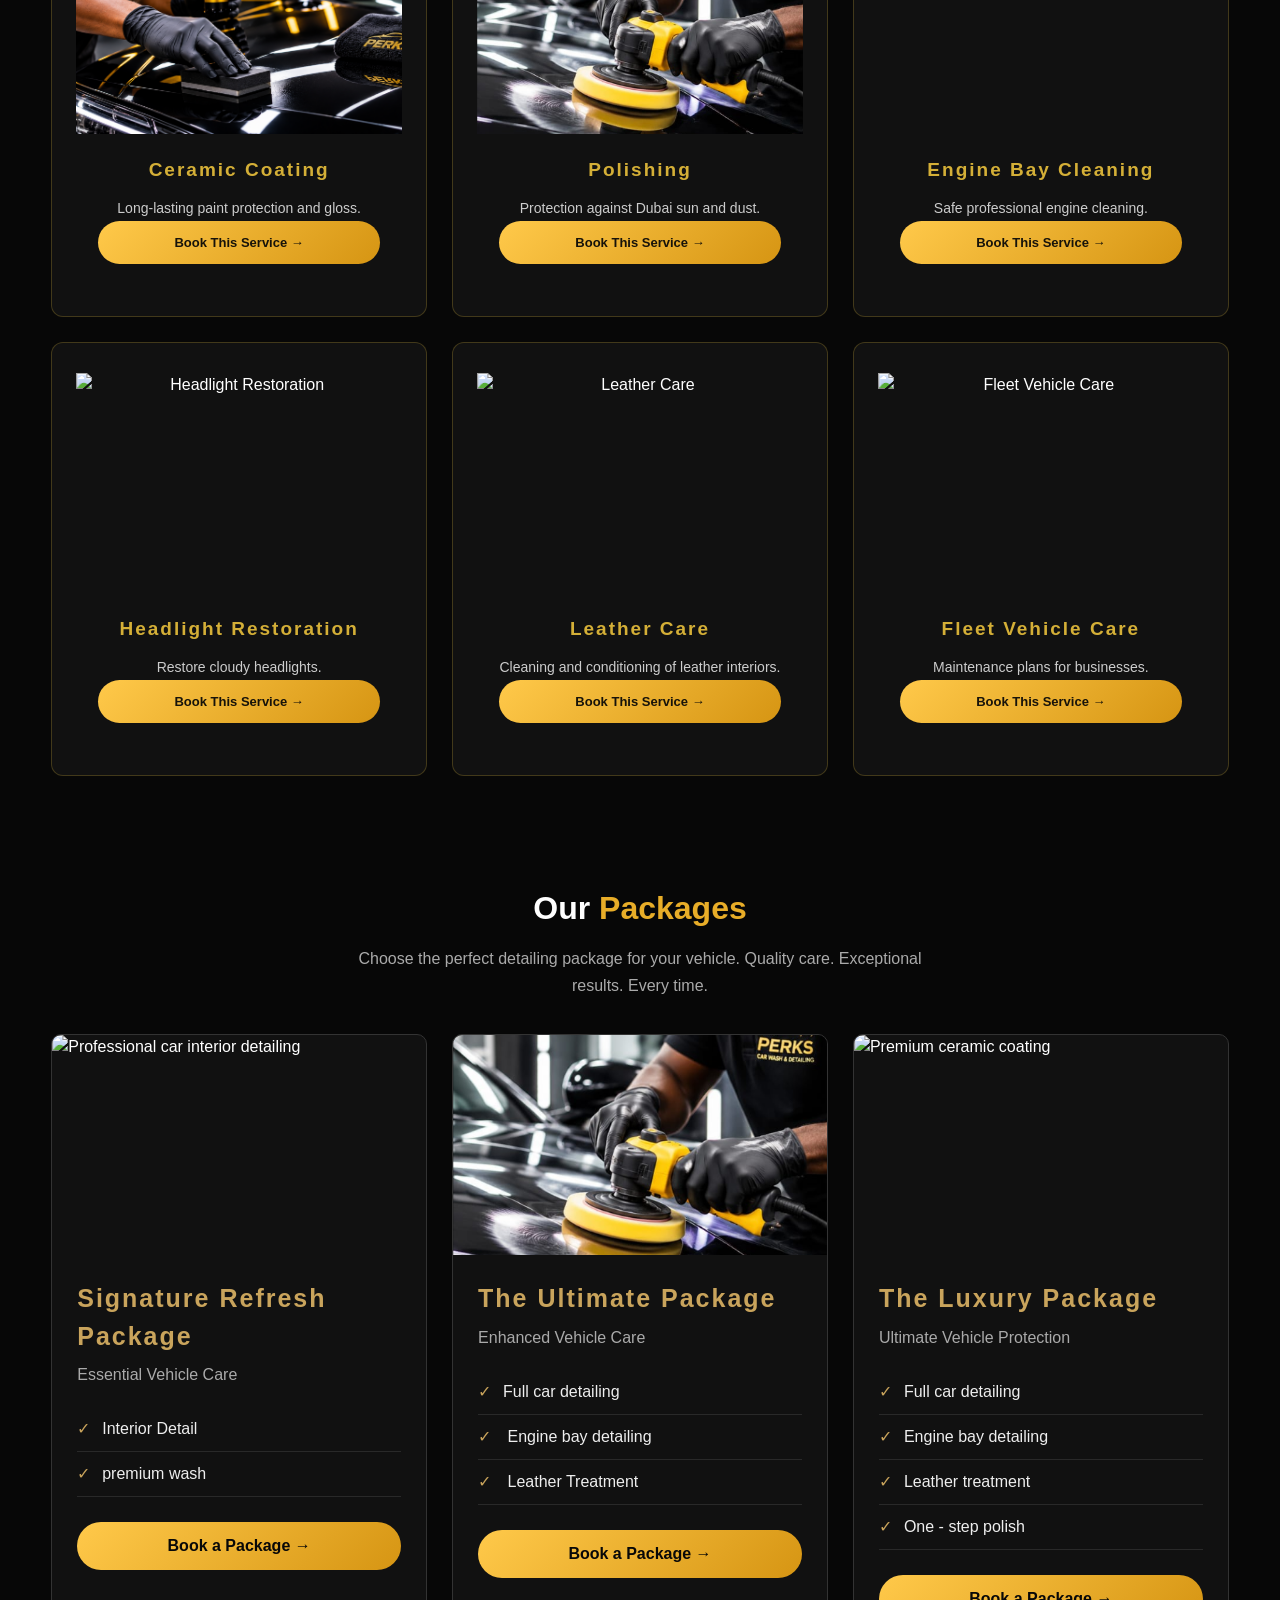
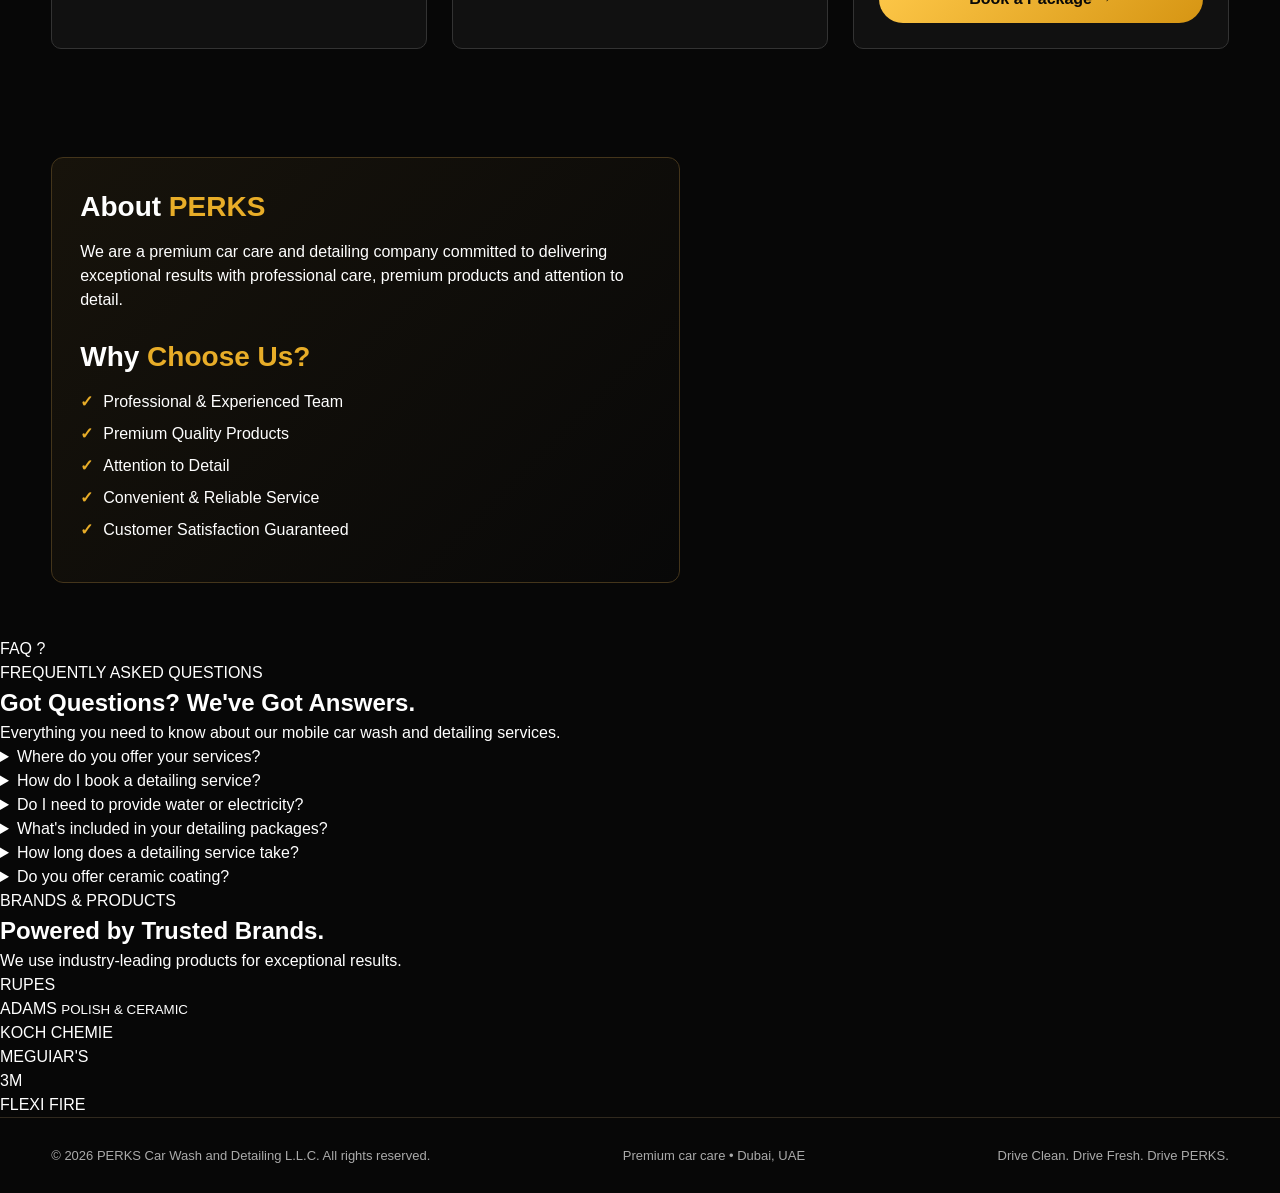
==== commit 790d90ed: "Update index.html" ====
--- a/index.html
+++ b/index.html
@@ -511,7 +511,167 @@
     </div>
 
 </div>
-
+<!-- =========================================
+     FAQ SECTION
+========================================= -->
+
+<section class="faq-section" id="faq">
+
+    <div class="faq-content">
+
+        <div class="faq-visual">
+            <div class="faq-icon">
+                <span>FAQ</span>
+                <span class="faq-question-mark">?</span>
+            </div>
+        </div>
+
+        <div class="faq-text">
+
+            <div class="section-heading">
+                <span class="section-label">FREQUENTLY ASKED QUESTIONS</span>
+
+                <h2>Got Questions? We've Got Answers.</h2>
+
+                <p>
+                    Everything you need to know about our mobile car wash
+                    and detailing services.
+                </p>
+            </div>
+
+            <div class="faq-list">
+
+                <details class="faq-item">
+                    <summary>Where do you offer your services?</summary>
+                    <div class="faq-answer">
+                        <p>
+                            We provide mobile car wash and detailing services
+                            across Dubai. Contact us to confirm service
+                            availability in your location.
+                        </p>
+                    </div>
+                </details>
+
+                <details class="faq-item">
+                    <summary>How do I book a detailing service?</summary>
+                    <div class="faq-answer">
+                        <p>
+                            You can book through our website by selecting
+                            your preferred service or package and submitting
+                            your booking request.
+                        </p>
+                    </div>
+                </details>
+
+                <details class="faq-item">
+                    <summary>Do I need to provide water or electricity?</summary>
+                    <div class="faq-answer">
+                        <p>
+                            Service requirements may vary depending on the
+                            service selected and your location. Our team
+                            will confirm any requirements when arranging
+                            your appointment.
+                        </p>
+                    </div>
+                </details>
+
+                <details class="faq-item">
+                    <summary>What's included in your detailing packages?</summary>
+                    <div class="faq-answer">
+                        <p>
+                            Our packages combine selected car care services
+                            to suit different vehicle cleaning and detailing
+                            needs. You can explore our packages on the website
+                            for full details.
+                        </p>
+                    </div>
+                </details>
+
+                <details class="faq-item">
+                    <summary>How long does a detailing service take?</summary>
+                    <div class="faq-answer">
+                        <p>
+                            Service duration depends on the vehicle's size,
+                            condition and the service or package selected.
+                            We can provide an estimated duration when you book.
+                        </p>
+                    </div>
+                </details>
+
+                <details class="faq-item">
+                    <summary>Do you offer ceramic coating?</summary>
+                    <div class="faq-answer">
+                        <p>
+                            Yes, we offer ceramic coating services designed
+                            to enhance paint protection and provide a lasting,
+                            glossy finish.
+                        </p>
+                    </div>
+                </details>
+
+            </div>
+
+        </div>
+
+    </div>
+
+</section>
+
+
+<!-- =========================================
+     BRANDS & PRODUCTS SECTION
+========================================= -->
+
+<section class="brands-section" id="brands">
+
+    <div class="brands-container">
+
+        <div class="brands-heading">
+
+            <span class="section-label">BRANDS & PRODUCTS</span>
+
+            <h2>Powered by Trusted Brands.</h2>
+
+            <p>
+                We use industry-leading products for exceptional results.
+            </p>
+
+        </div>
+
+        <div class="brands-grid">
+
+            <div class="brand-card">
+                <span class="brand-rupes">RUPES</span>
+            </div>
+
+            <div class="brand-card">
+                <span class="brand-adams">ADAMS
+                    <small>POLISH & CERAMIC</small>
+                </span>
+            </div>
+
+            <div class="brand-card">
+                <span class="brand-koch">KOCH CHEMIE</span>
+            </div>
+
+            <div class="brand-card">
+                <span class="brand-meguiars">MEGUIAR'S</span>
+            </div>
+
+            <div class="brand-card">
+                <span class="brand-3m">3M</span>
+            </div>
+
+            <div class="brand-card">
+                <span class="brand-flexi">FLEXI FIRE</span>
+            </div>
+
+        </div>
+
+    </div>
+
+    </section>
+    
 <!-- FOOTER -->
 <footer id="contact">
 
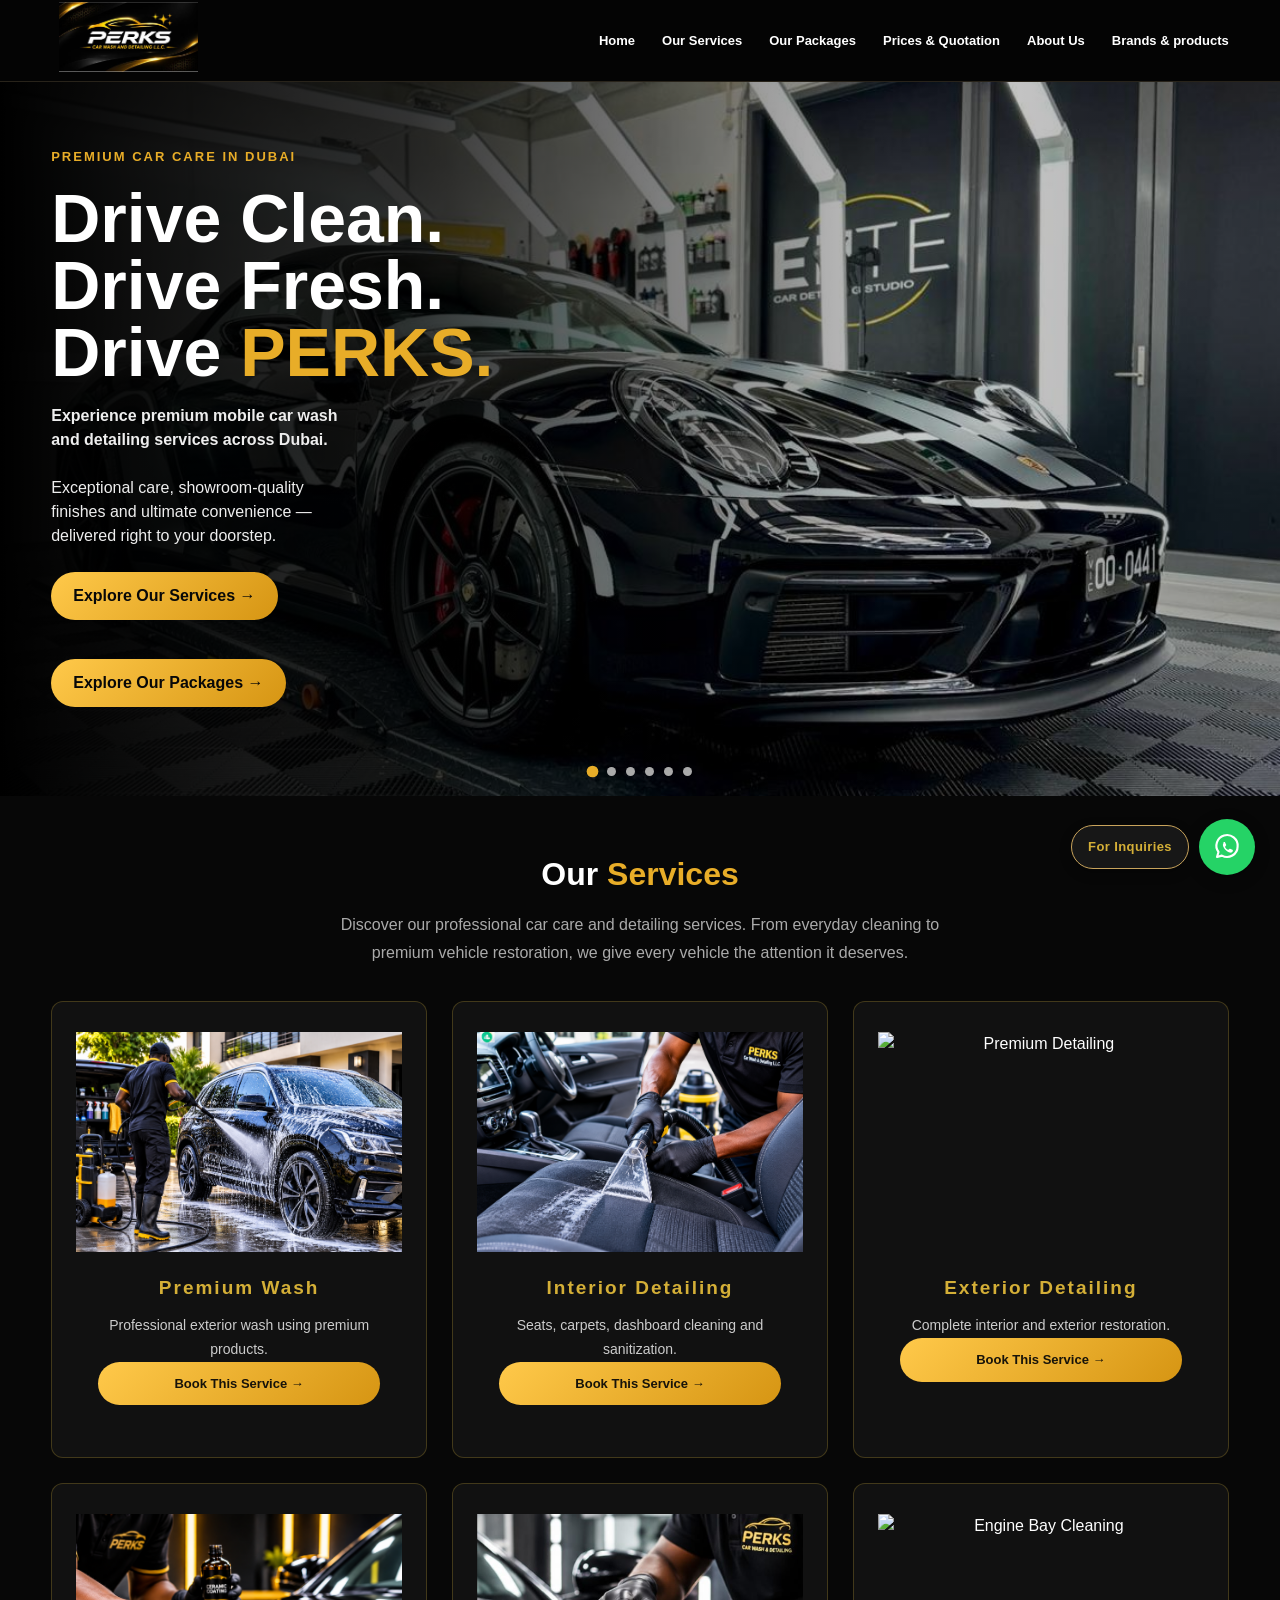
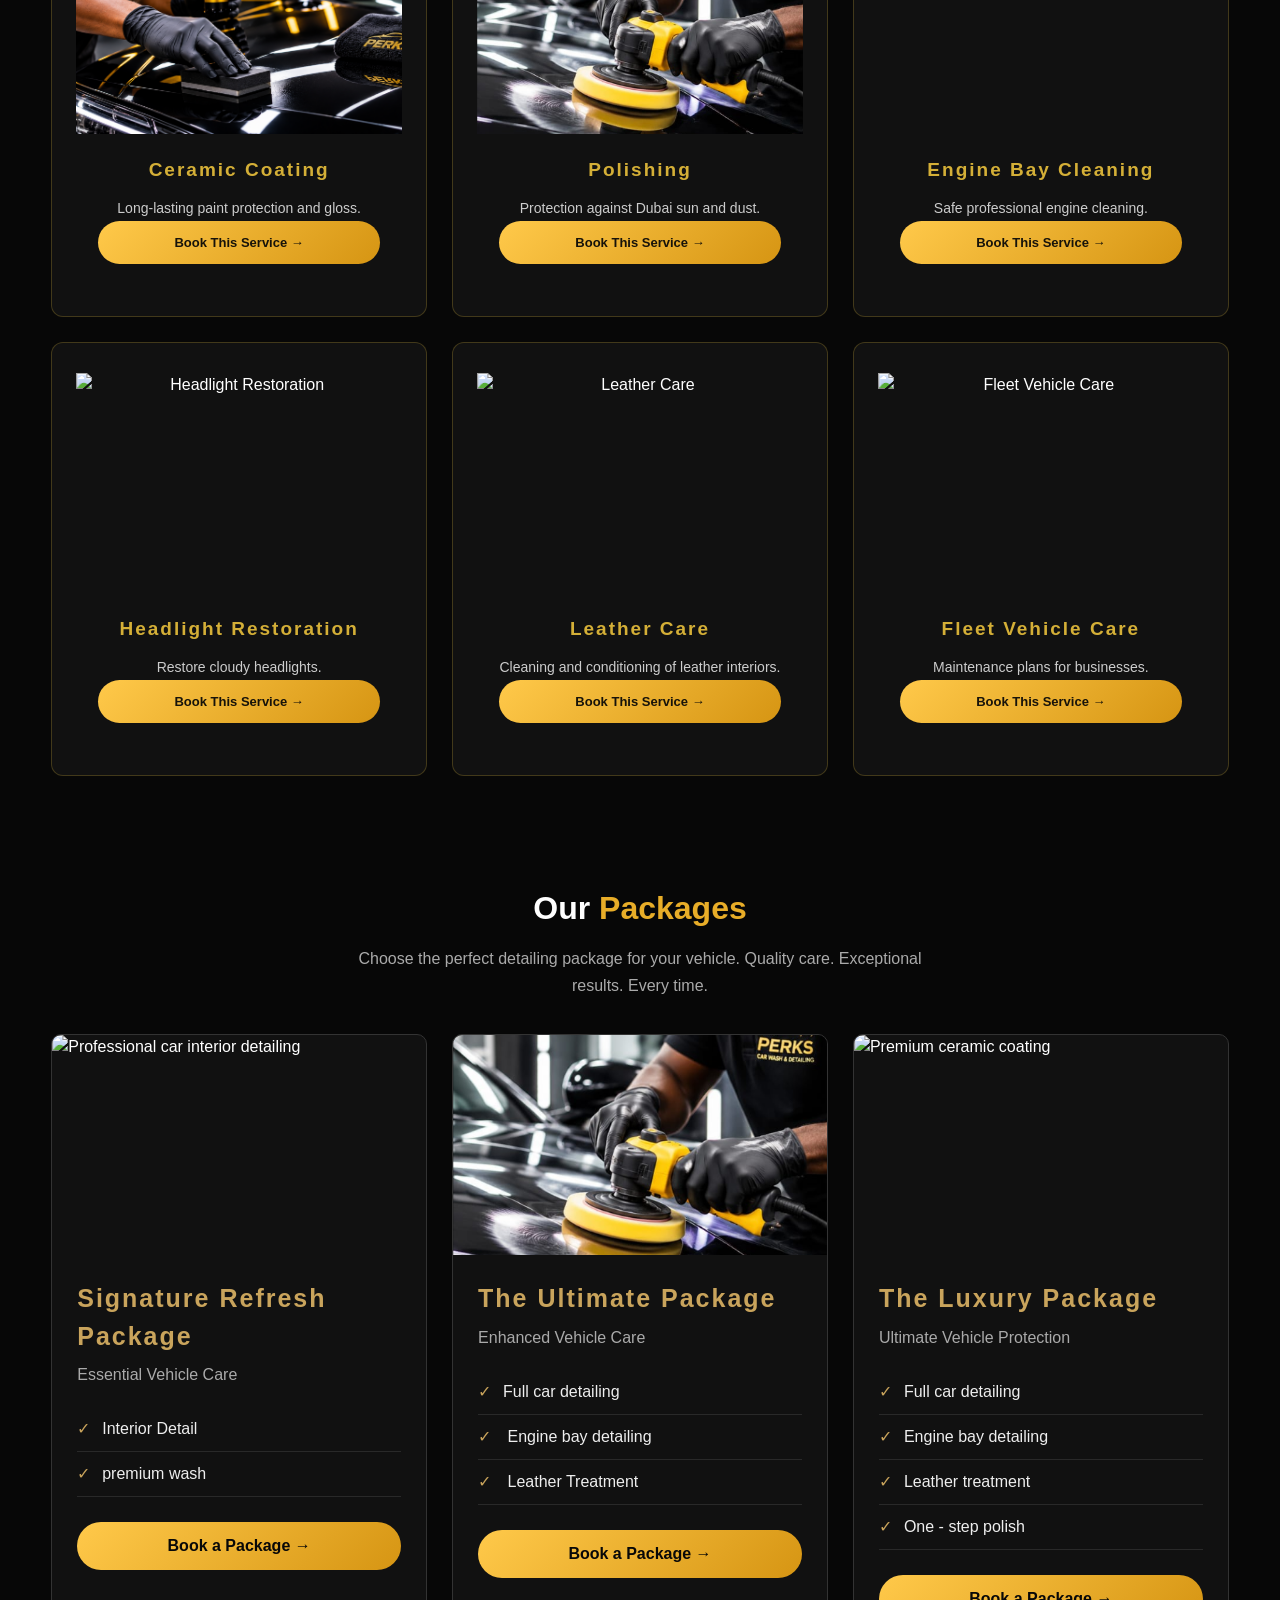
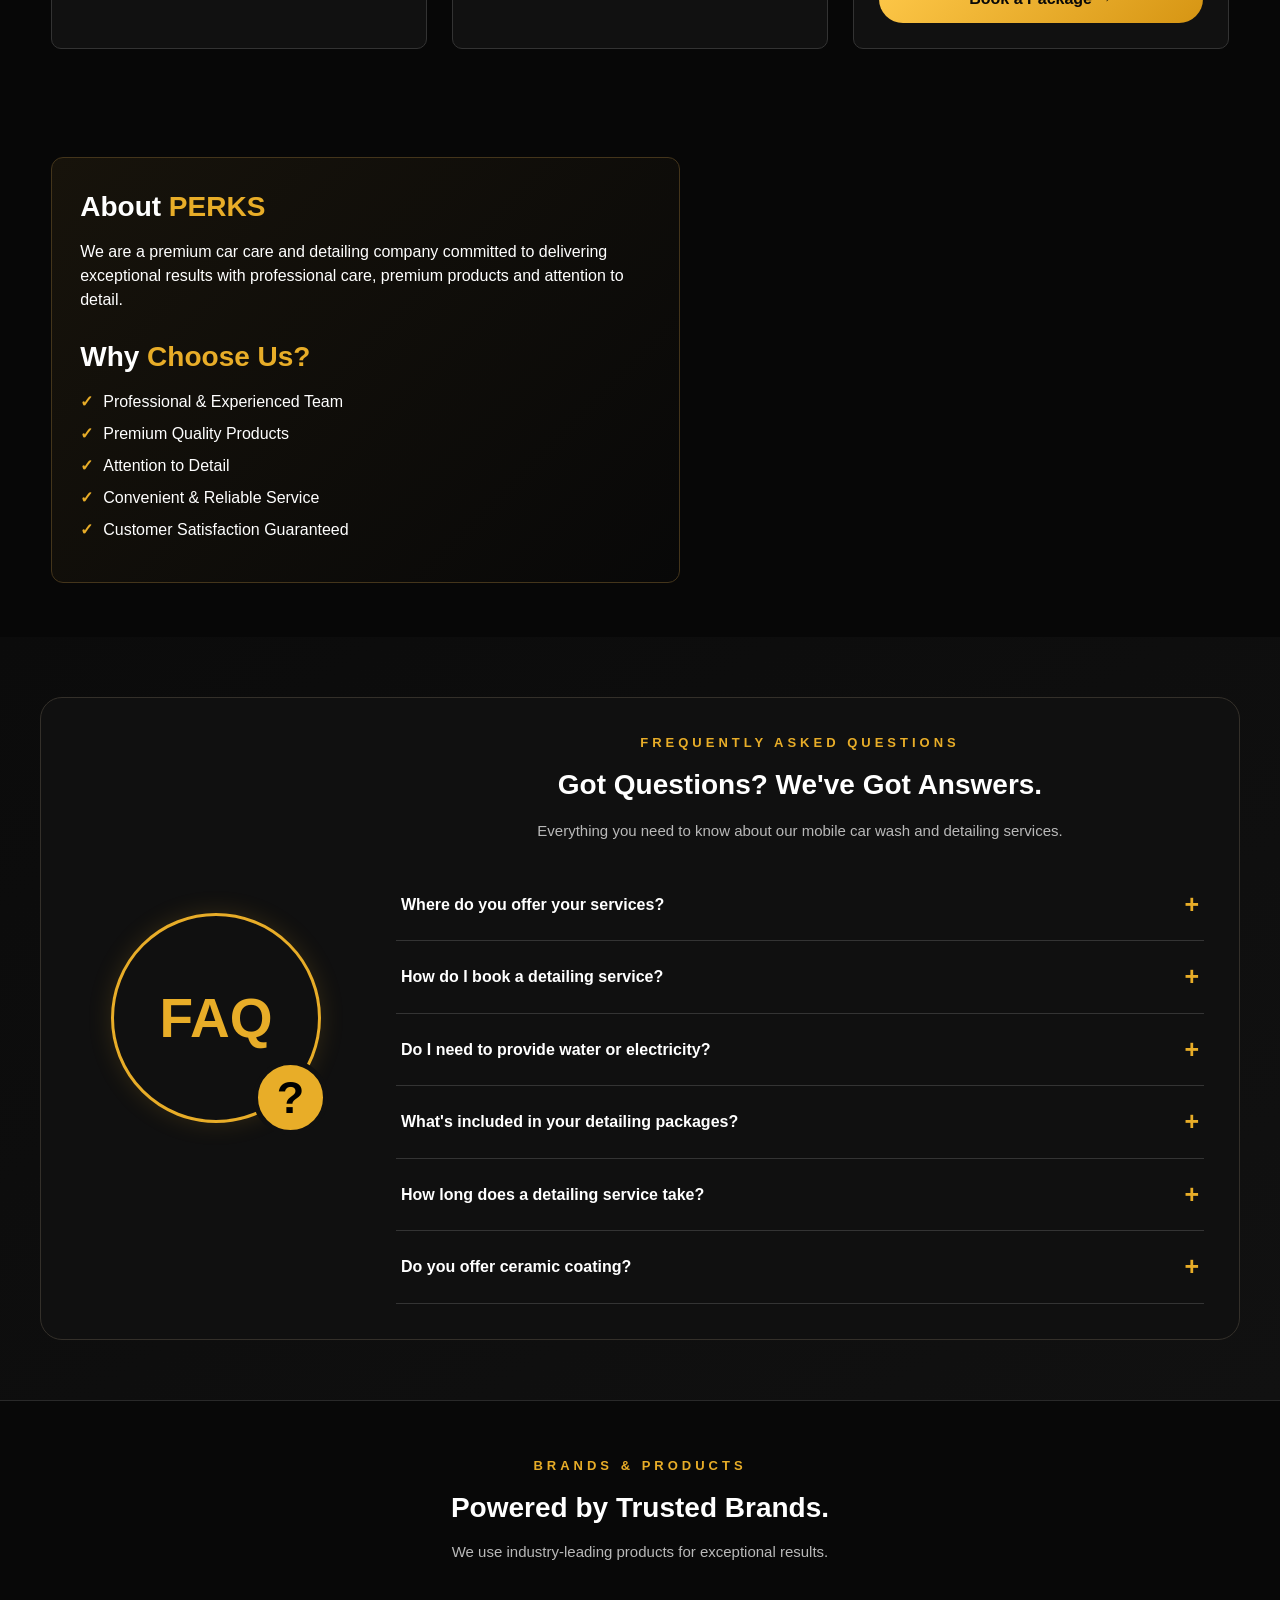
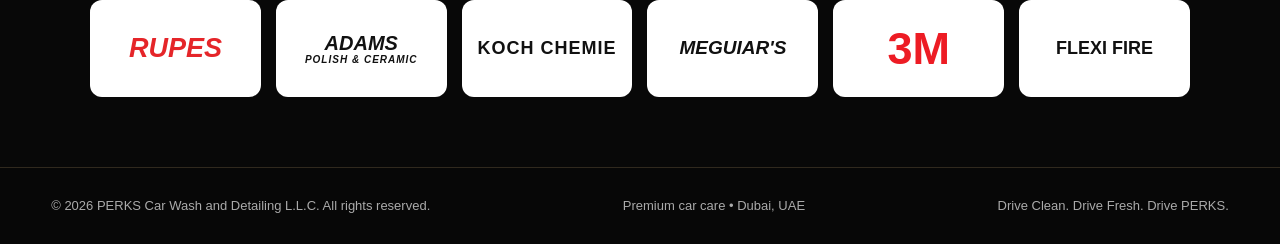
==== commit 89238a7b: "Update index.html" ====
--- a/index.html
+++ b/index.html
@@ -47,7 +47,7 @@
     <a href="#packages">Our Packages</a>
     <a href="quotation.html">Prices & Quotation</a>
     <a href="#about">About Us</a>
-    <a href="#contact">Contact</a>
+    <a href="#contact">Brands & products</a>
 </nav>
 
 <!--
--- a/style.css
+++ b/style.css
@@ -1272,3 +1272,345 @@
     }
 
 }
+/* =========================================
+   FAQ SECTION
+========================================= */
+
+.faq-section {
+    padding: 60px 20px;
+    background: linear-gradient(145deg, #0b0b0b, #111);
+}
+
+.faq-content {
+    max-width: 1200px;
+    margin: auto;
+    display: grid;
+    grid-template-columns: 280px 1fr;
+    gap: 40px;
+    align-items: center;
+    padding: 35px;
+    border: 1px solid #34302a;
+    border-radius: 22px;
+    background: #101010;
+}
+
+/* FAQ VISUAL */
+
+.faq-visual {
+    display: flex;
+    justify-content: center;
+    align-items: center;
+}
+
+.faq-icon {
+    width: 210px;
+    height: 210px;
+    border: 3px solid var(--gold);
+    border-radius: 50%;
+    display: flex;
+    flex-direction: column;
+    justify-content: center;
+    align-items: center;
+    color: var(--gold);
+    font-size: 55px;
+    font-weight: 900;
+    box-shadow: 0 0 25px rgba(232, 173, 40, 0.15);
+    position: relative;
+}
+
+.faq-question-mark {
+    position: absolute;
+    bottom: -15px;
+    right: -10px;
+    width: 75px;
+    height: 75px;
+    background: var(--gold);
+    color: #000;
+    border-radius: 50%;
+    display: flex;
+    justify-content: center;
+    align-items: center;
+    font-size: 45px;
+    border: 5px solid #101010;
+}
+
+/* FAQ HEADINGS */
+
+.faq-text .section-heading {
+    text-align: center;
+    margin-bottom: 25px;
+}
+
+.section-label {
+    color: var(--gold);
+    font-size: 13px;
+    font-weight: 800;
+    letter-spacing: 4px;
+    display: block;
+    margin-bottom: 12px;
+}
+
+.faq-text .section-heading h2,
+.brands-heading h2 {
+    color: #fff;
+    margin: 0 0 12px;
+    font-size: 28px;
+}
+
+.faq-text .section-heading p,
+.brands-heading p {
+    color: #b9b9b9;
+    font-size: 15px;
+    line-height: 1.7;
+}
+
+/* FAQ ITEMS */
+
+.faq-list {
+    width: 100%;
+}
+
+.faq-item {
+    border-bottom: 1px solid #343434;
+}
+
+.faq-item summary {
+    list-style: none;
+    cursor: pointer;
+    padding: 17px 5px;
+    color: #fff;
+    font-size: 16px;
+    font-weight: 600;
+    display: flex;
+    justify-content: space-between;
+    align-items: center;
+    gap: 15px;
+}
+
+.faq-item summary::-webkit-details-marker {
+    display: none;
+}
+
+.faq-item summary::after {
+    content: "+";
+    color: var(--gold);
+    font-size: 25px;
+    font-weight: bold;
+    flex-shrink: 0;
+    transition: transform 0.3s ease;
+}
+
+.faq-item[open] summary::after {
+    content: "−";
+}
+
+.faq-item summary:hover {
+    color: var(--gold);
+}
+
+.faq-answer {
+    padding: 0 10px 18px;
+    color: #b9b9b9;
+    font-size: 14px;
+    line-height: 1.8;
+}
+
+.faq-answer p {
+    margin: 0;
+}
+
+
+/* =========================================
+   BRANDS & PRODUCTS
+========================================= */
+
+.brands-section {
+    padding: 55px 20px 70px;
+    background: #080808;
+    border-top: 1px solid #292929;
+}
+
+.brands-container {
+    max-width: 1100px;
+    margin: auto;
+}
+
+.brands-heading {
+    text-align: center;
+    margin-bottom: 35px;
+}
+
+.brands-heading h2 {
+    margin-bottom: 10px;
+}
+
+.brands-grid {
+    display: grid;
+    grid-template-columns: repeat(6, 1fr);
+    gap: 15px;
+}
+
+.brand-card {
+    background: #fff;
+    border-radius: 12px;
+    min-height: 95px;
+    display: flex;
+    justify-content: center;
+    align-items: center;
+    padding: 15px 10px;
+    text-align: center;
+    transition: transform 0.3s ease,
+                box-shadow 0.3s ease;
+}
+
+.brand-card:hover {
+    transform: translateY(-5px);
+    box-shadow: 0 8px 22px rgba(232, 173, 40, 0.15);
+}
+
+/* BRAND TEXT STYLING */
+
+.brand-rupes {
+    color: #e52529;
+    font-size: 27px;
+    font-weight: 900;
+    font-style: italic;
+}
+
+.brand-adams {
+    color: #111;
+    font-size: 20px;
+    font-weight: 900;
+    font-style: italic;
+    line-height: 1.1;
+}
+
+.brand-adams small {
+    display: block;
+    font-size: 10px;
+    letter-spacing: 1px;
+}
+
+.brand-koch {
+    color: #111;
+    font-size: 18px;
+    font-weight: 900;
+    letter-spacing: 1px;
+}
+
+.brand-meguiars {
+    color: #111;
+    font-size: 19px;
+    font-weight: 900;
+    font-style: italic;
+}
+
+.brand-3m {
+    color: #ed1c24;
+    font-size: 45px;
+    font-weight: 900;
+}
+
+.brand-flexi {
+    color: #111;
+    font-size: 18px;
+    font-weight: 900;
+}
+
+
+/* =========================================
+   MOBILE RESPONSIVENESS
+========================================= */
+
+@media (max-width: 900px) {
+
+    .faq-content {
+        grid-template-columns: 1fr;
+        gap: 25px;
+        padding: 25px 18px;
+    }
+
+    .faq-icon {
+        width: 150px;
+        height: 150px;
+        font-size: 42px;
+    }
+
+    .faq-question-mark {
+        width: 55px;
+        height: 55px;
+        font-size: 32px;
+    }
+
+    .brands-grid {
+        grid-template-columns: repeat(3, 1fr);
+    }
+
+}
+
+
+@media (max-width: 500px) {
+
+    .faq-section {
+        padding: 35px 12px;
+    }
+
+    .faq-content {
+        padding: 22px 14px;
+        gap: 20px;
+    }
+
+    .faq-text .section-heading h2,
+    .brands-heading h2 {
+        font-size: 23px;
+    }
+
+    .section-label {
+        font-size: 11px;
+        letter-spacing: 2px;
+    }
+
+    .faq-item summary {
+        font-size: 14px;
+        padding: 15px 3px;
+    }
+
+    .faq-answer {
+        font-size: 13px;
+    }
+
+    .brands-section {
+        padding: 40px 12px;
+    }
+
+    .brands-grid {
+        grid-template-columns: repeat(2, 1fr);
+        gap: 12px;
+    }
+
+    .brand-card {
+        min-height: 80px;
+        padding: 12px 8px;
+    }
+
+    .brand-rupes {
+        font-size: 24px;
+    }
+
+    .brand-adams {
+        font-size: 17px;
+    }
+
+    .brand-koch {
+        font-size: 16px;
+    }
+
+    .brand-meguiars {
+        font-size: 17px;
+    }
+
+    .brand-flexi {
+        font-size: 16px;
+    }
+
+}
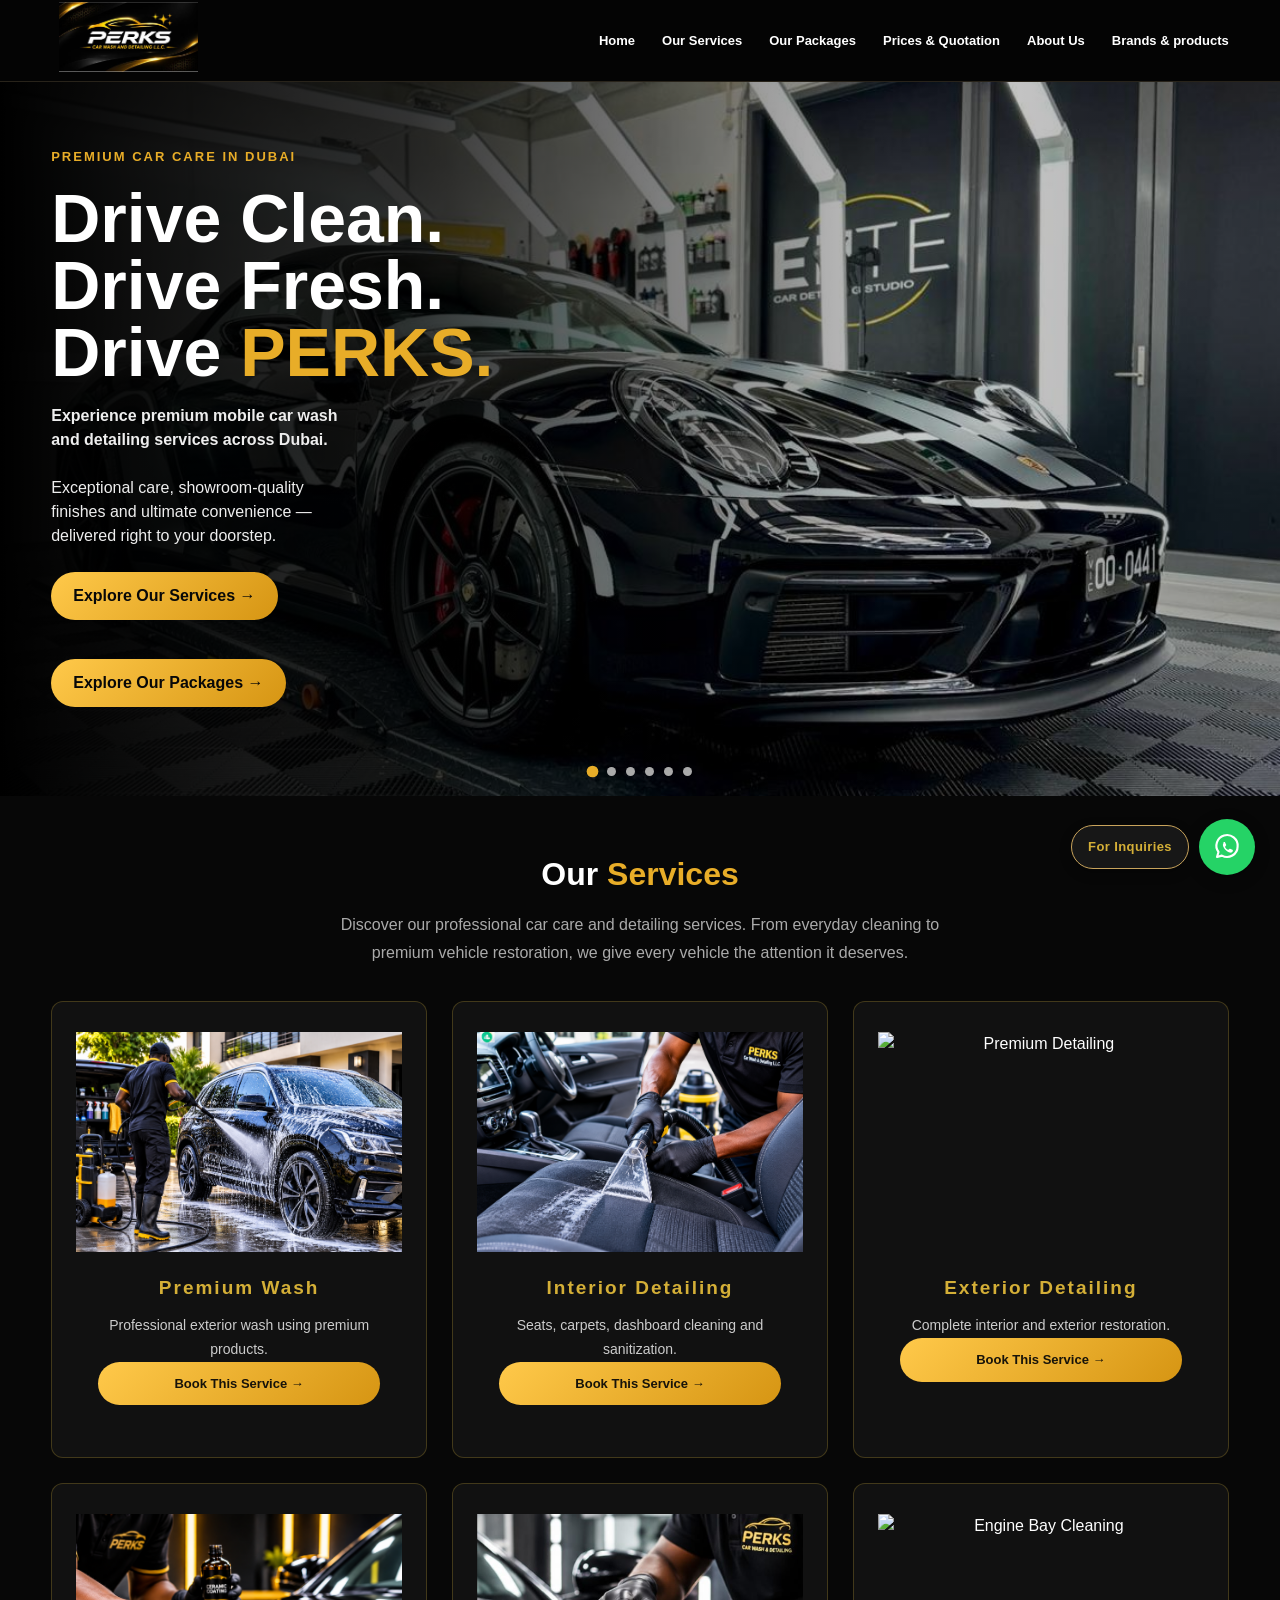
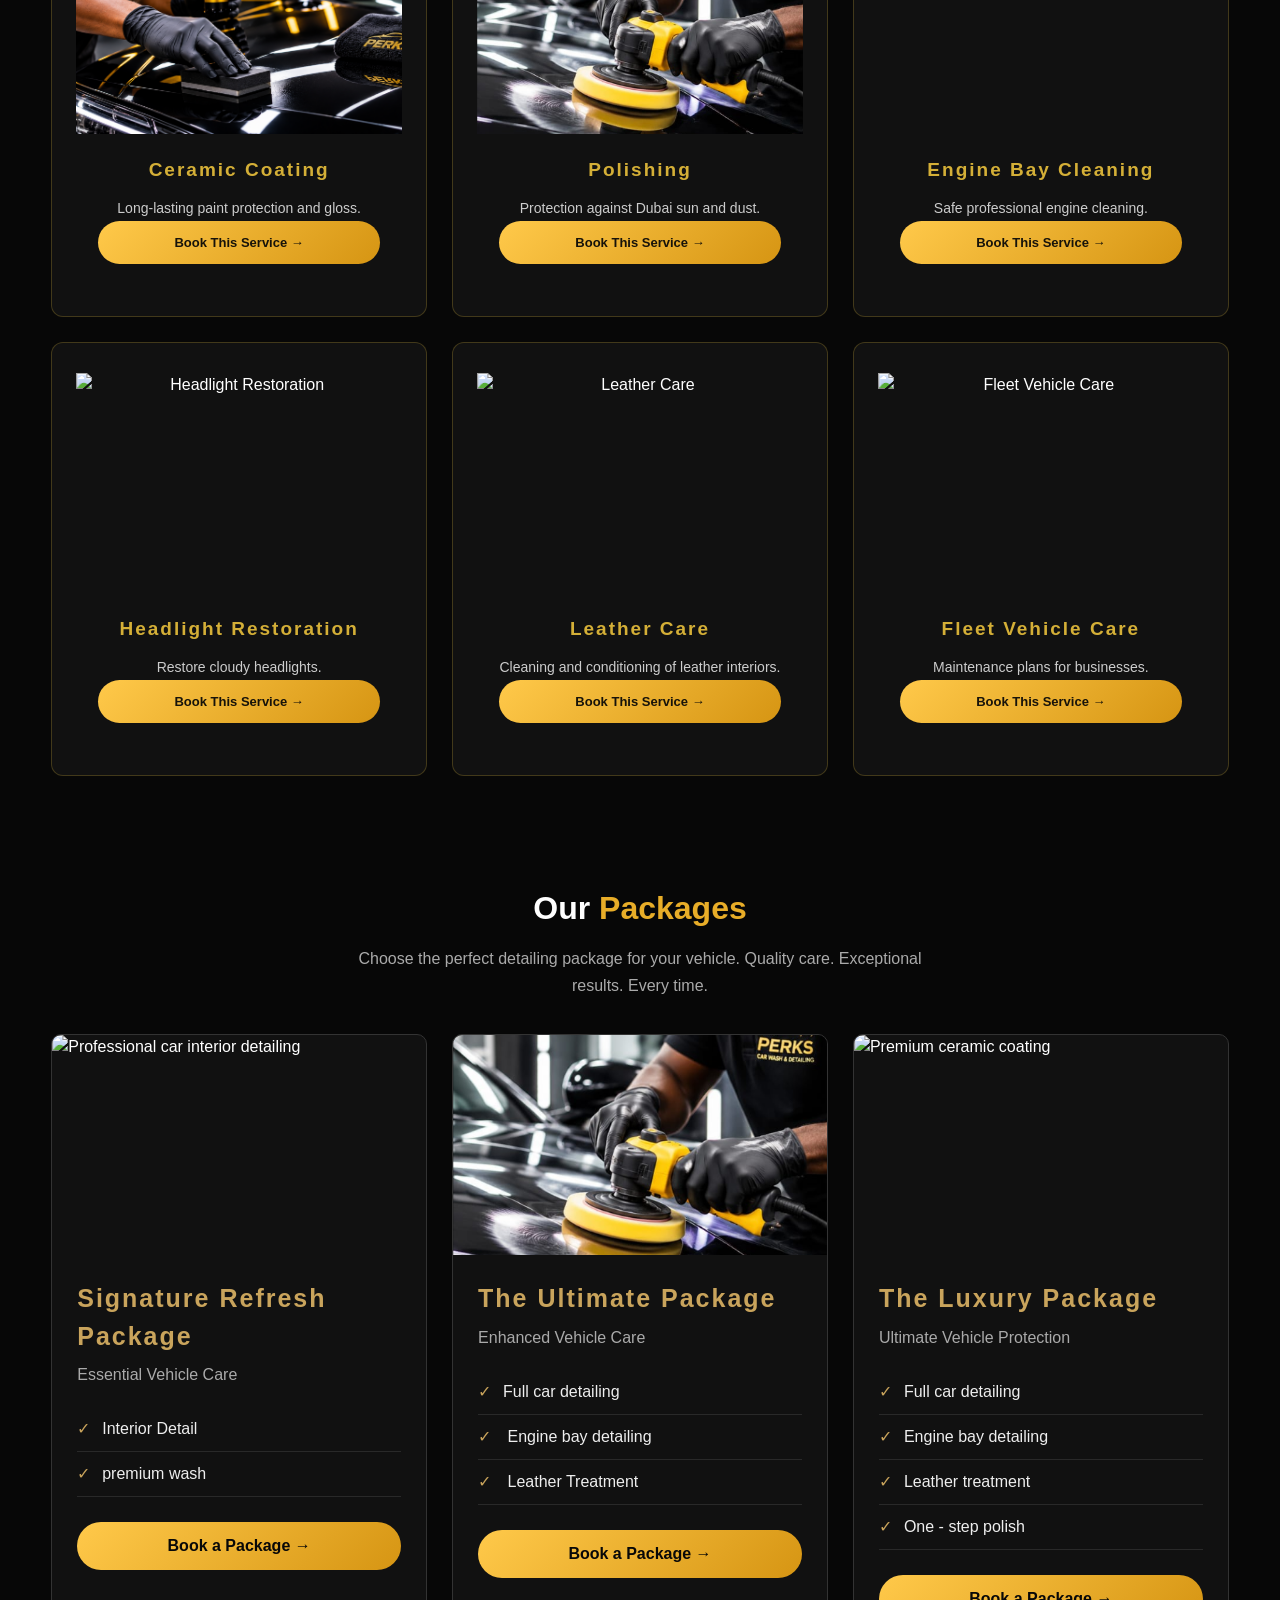
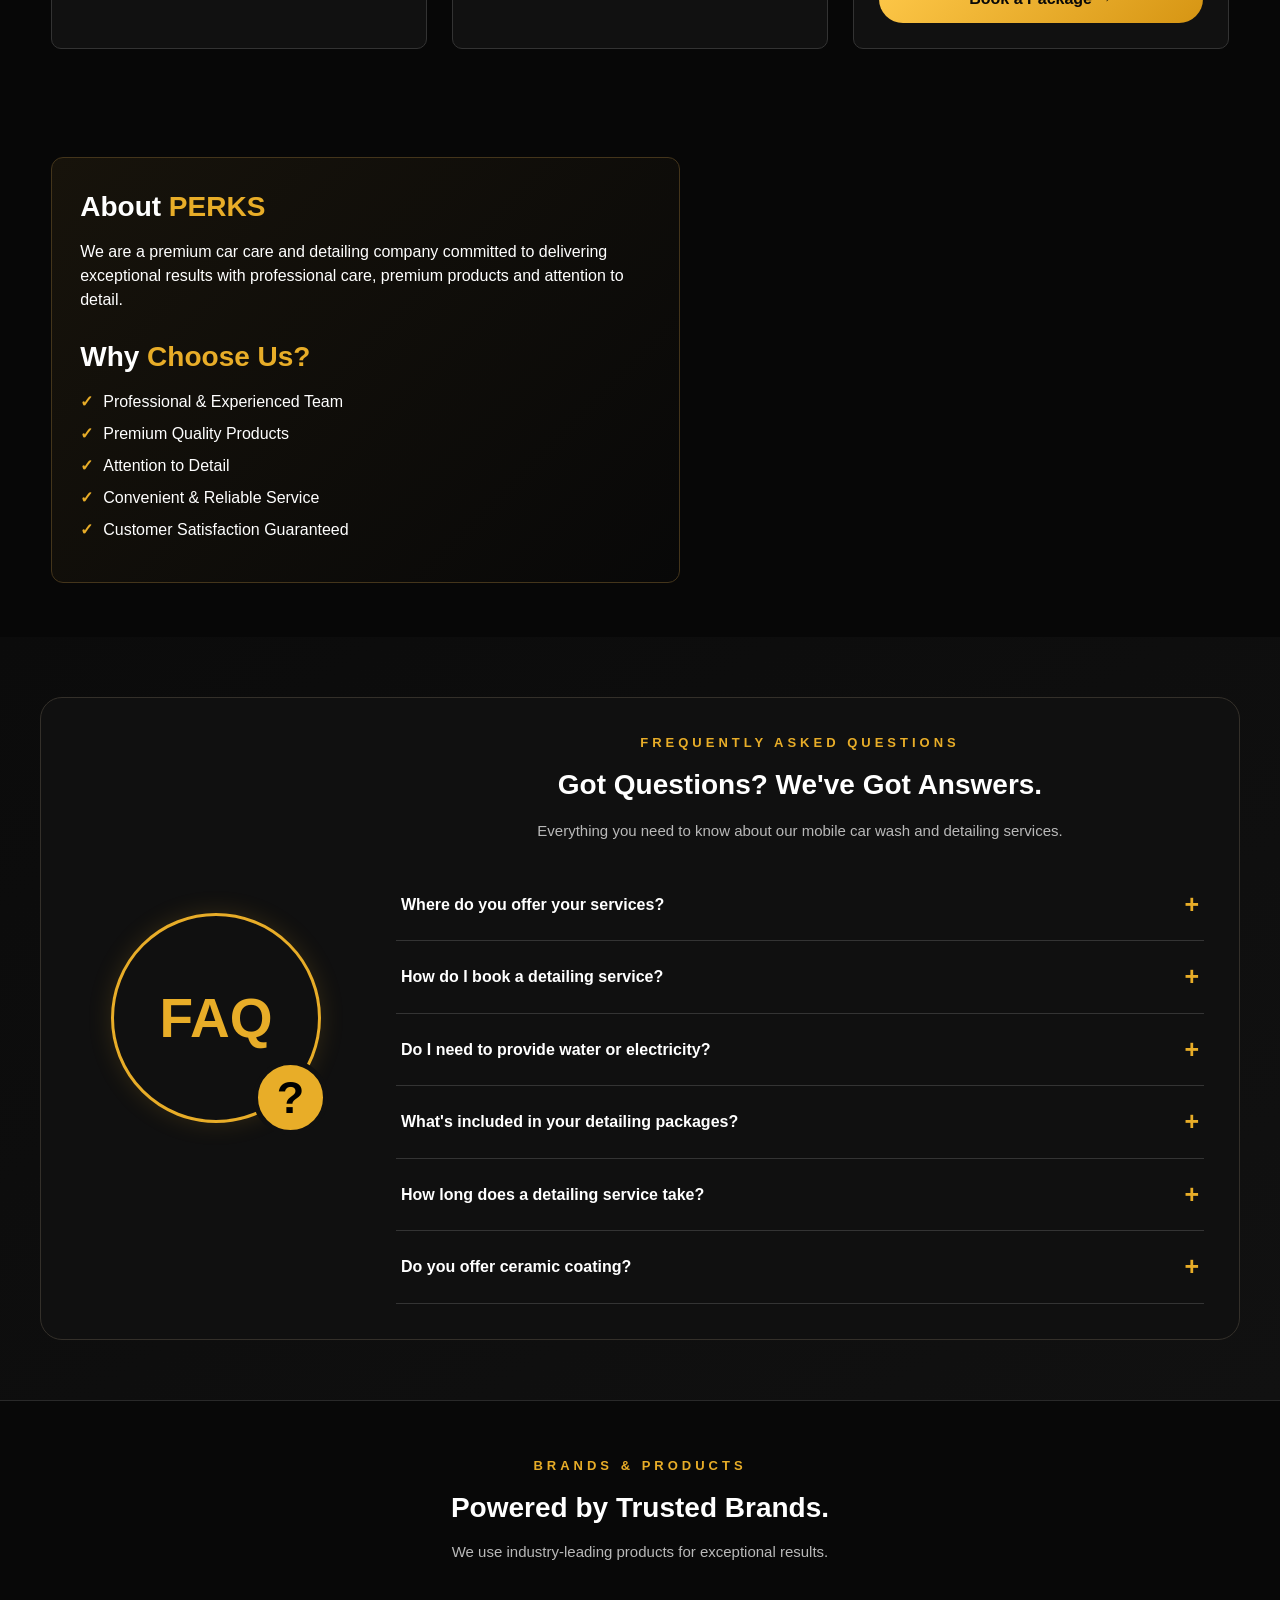
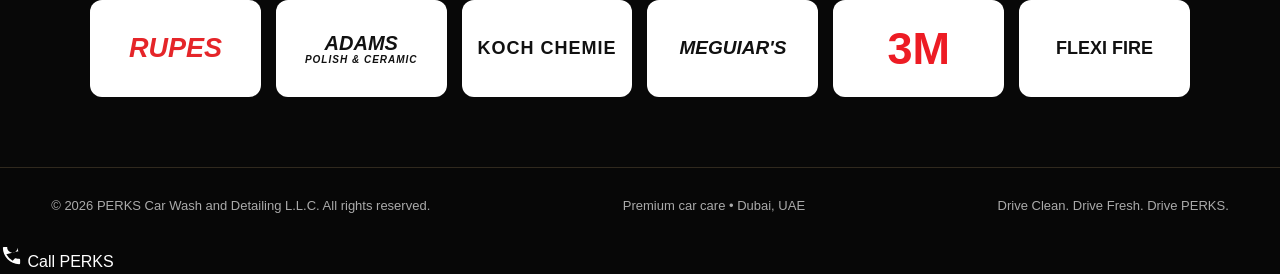
==== commit 811a3b27: "Update index.html" ====
--- a/index.html
+++ b/index.html
@@ -693,7 +693,25 @@
 
 </footer>
 
-
+<!-- FLOATING CALL BUTTON -->
+<a href="tel:+971XXXXXXXXX" class="floating-call">
+
+    <svg xmlns="http://www.w3.org/2000/svg"
+         viewBox="0 0 24 24"
+         width="23"
+         height="23"
+         fill="currentColor">
+        <path d="M6.62 10.79a15.05 15.05 0 006.59 6.59l2.2-2.2a1
+        1 0 011.01-.24c1.12.37 2.33.56 3.58.56a1
+        1 0 011 1V20a1 1 0 01-1 1C10.61 21
+        3 13.39 3 4a1 1 0 011-1h3.5a1 1 0
+        0 011 1c0 1.25.19 2.46.56 3.58a1 1 0
+        0 01-.24 1.01l-2.2 2.2z"/>
+    </svg>
+
+    <span>Call PERKS</span>
+
+</a>
 
 <!-- FLOATING WHATSAPP INQUIRIES BUTTON -->
 <a href="https://wa.me/971586778562"
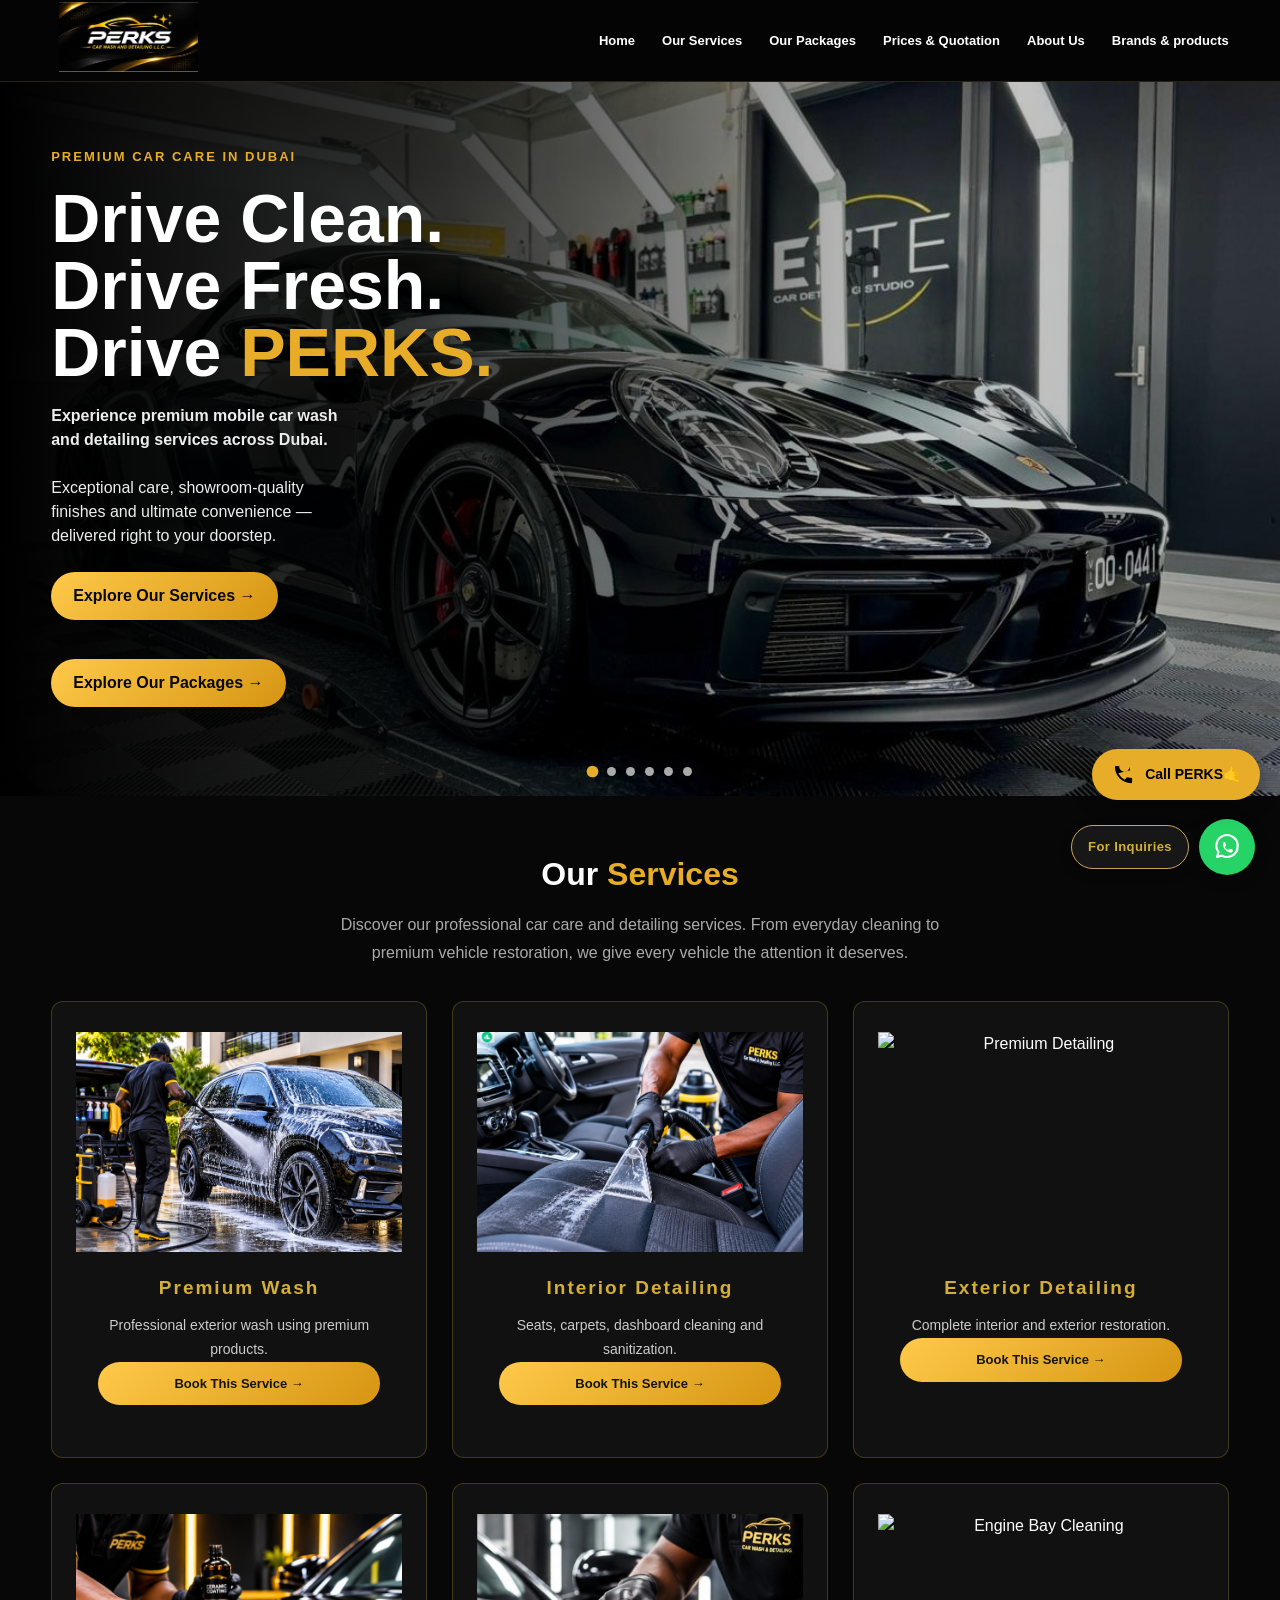
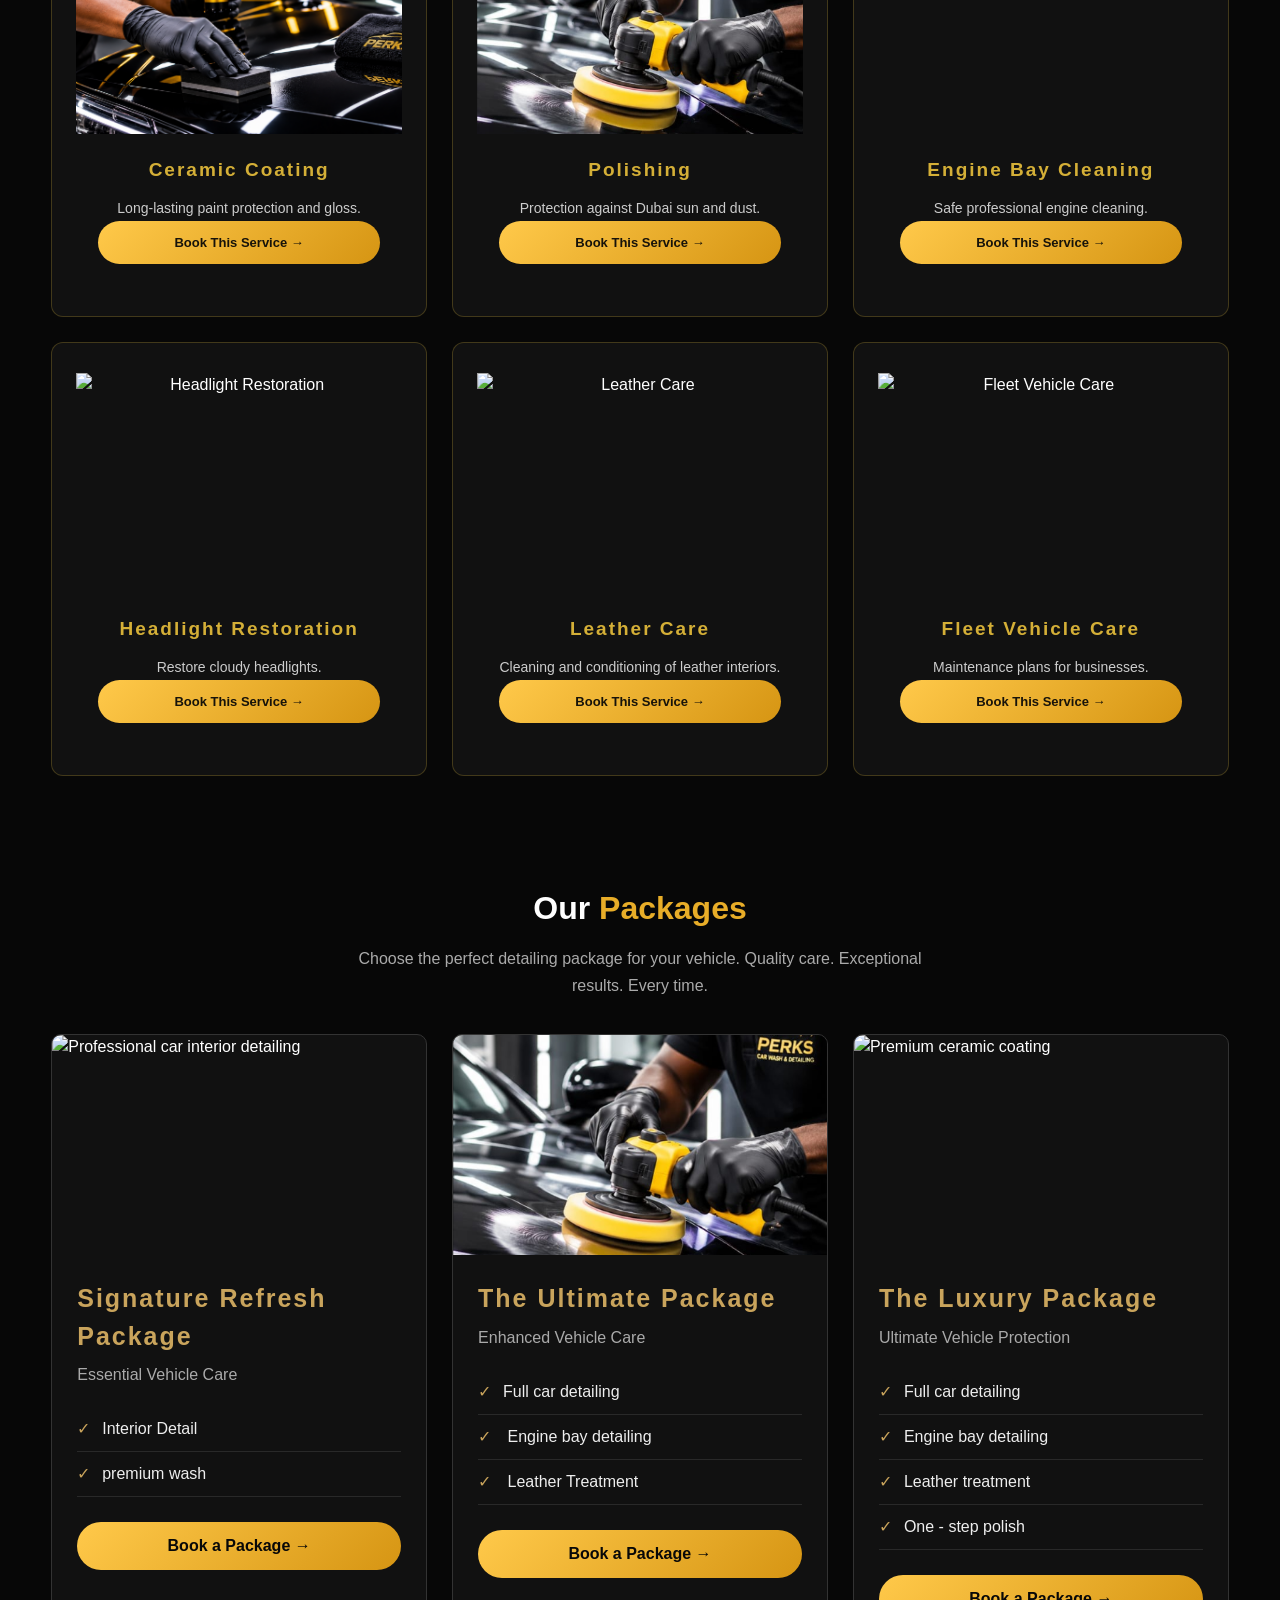
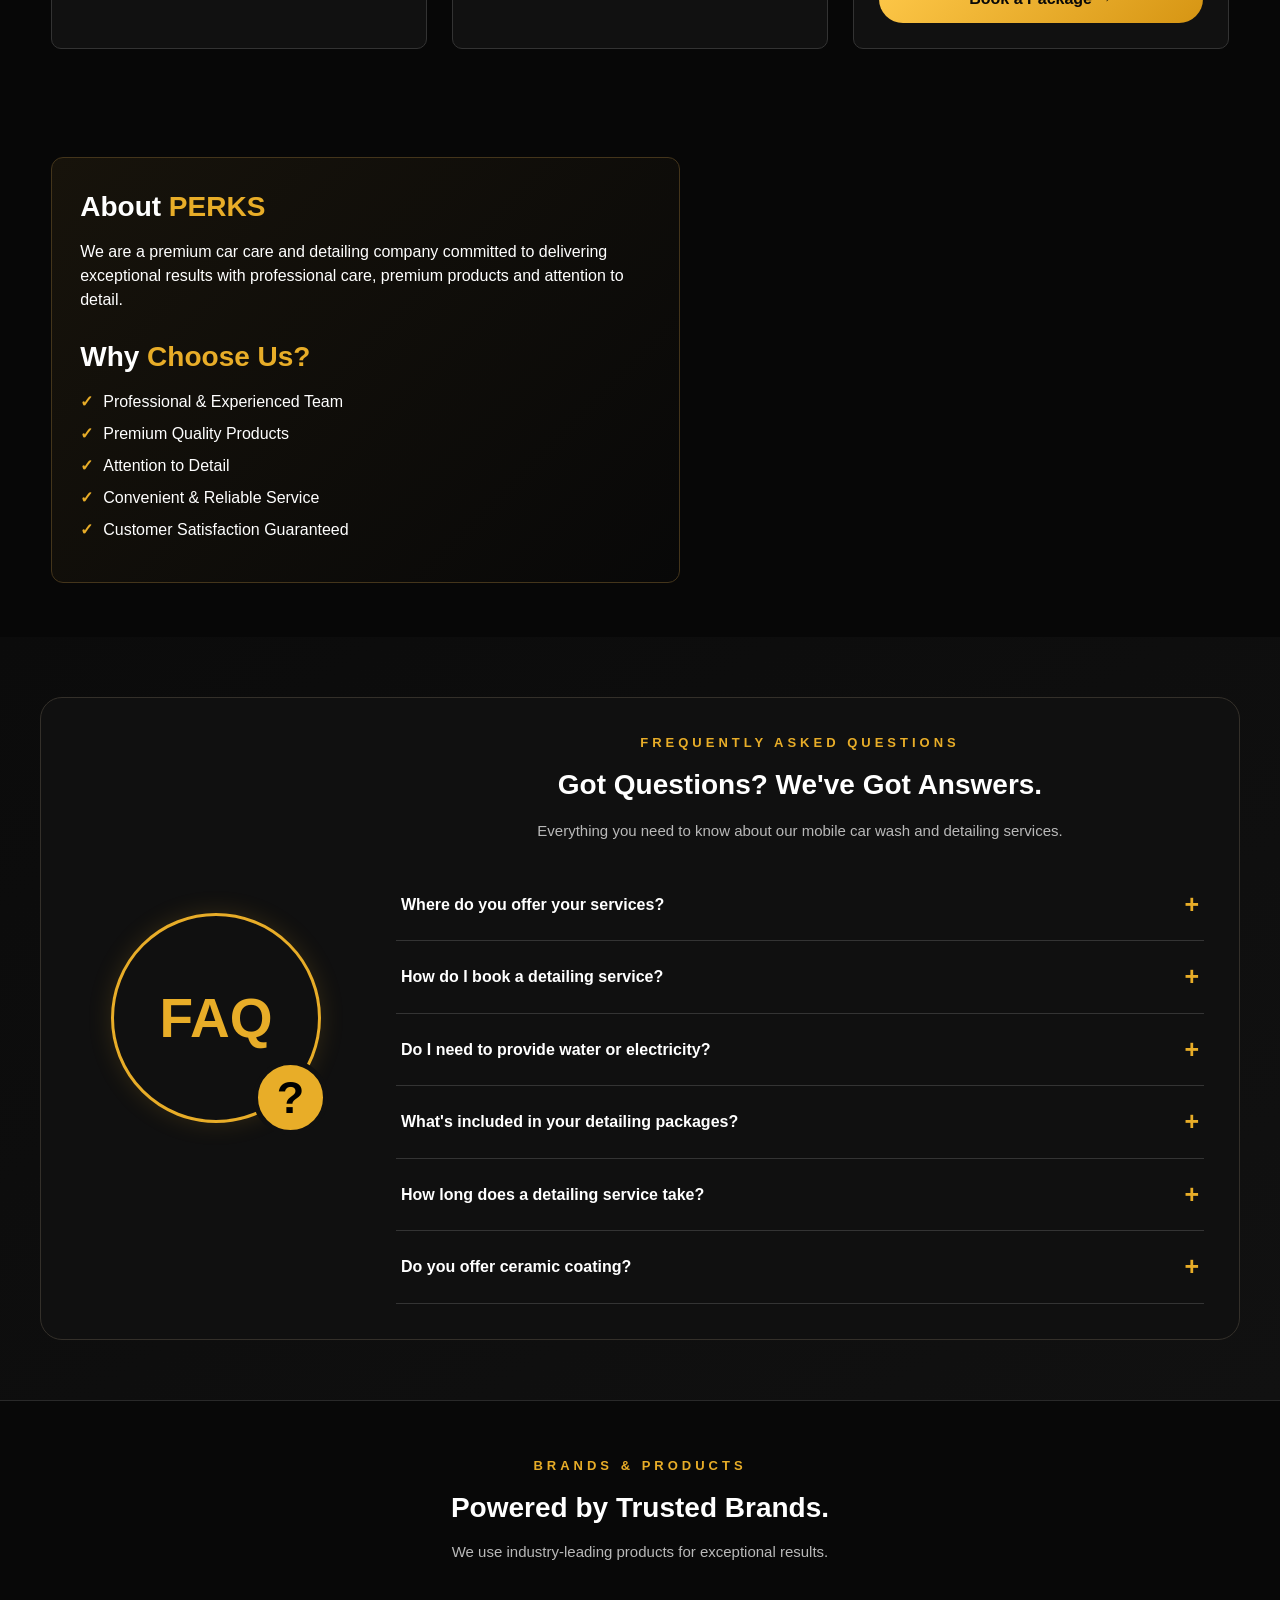
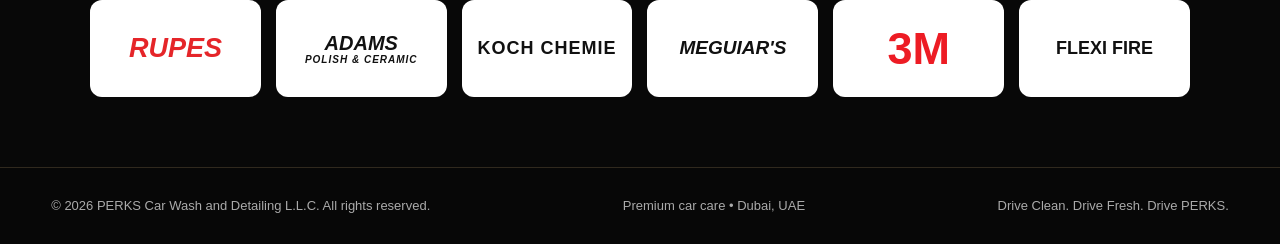
==== commit 95722537: "Update index.html" ====
--- a/index.html
+++ b/index.html
@@ -694,7 +694,7 @@
 </footer>
 
 <!-- FLOATING CALL BUTTON -->
-<a href="tel:+971XXXXXXXXX" class="floating-call">
+<a href="tel:+971586778562" class="floating-call">
 
     <svg xmlns="http://www.w3.org/2000/svg"
          viewBox="0 0 24 24"
@@ -709,7 +709,7 @@
         0 01-.24 1.01l-2.2 2.2z"/>
     </svg>
 
-    <span>Call PERKS</span>
+    <span>Call PERKS🤙</span>
 
 </a>
 
--- a/style.css
+++ b/style.css
@@ -1614,3 +1614,28 @@
     }
 
 }
+
+/* =========================================
+   FLOATING CALL PERKS BUTTON
+========================================= */
+
+.floating-call {
+    position: fixed !important;
+    right: 20px !important;
+    bottom: 100px !important;
+    display: flex !important;
+    align-items: center !important;
+    gap: 10px !important;
+    padding: 14px 20px !important;
+    background: var(--gold) !important;
+    color: #000 !important;
+    border-radius: 50px !important;
+    text-decoration: none !important;
+    font-weight: 800 !important;
+    font-size: 14px !important;
+    box-shadow: 0 5px 20px rgba(0, 0, 0, 0.4) !important;
+    z-index: 1000000 !important;
+    top: auto !important;
+    left: auto !important;
+    transform: none !important;
+}
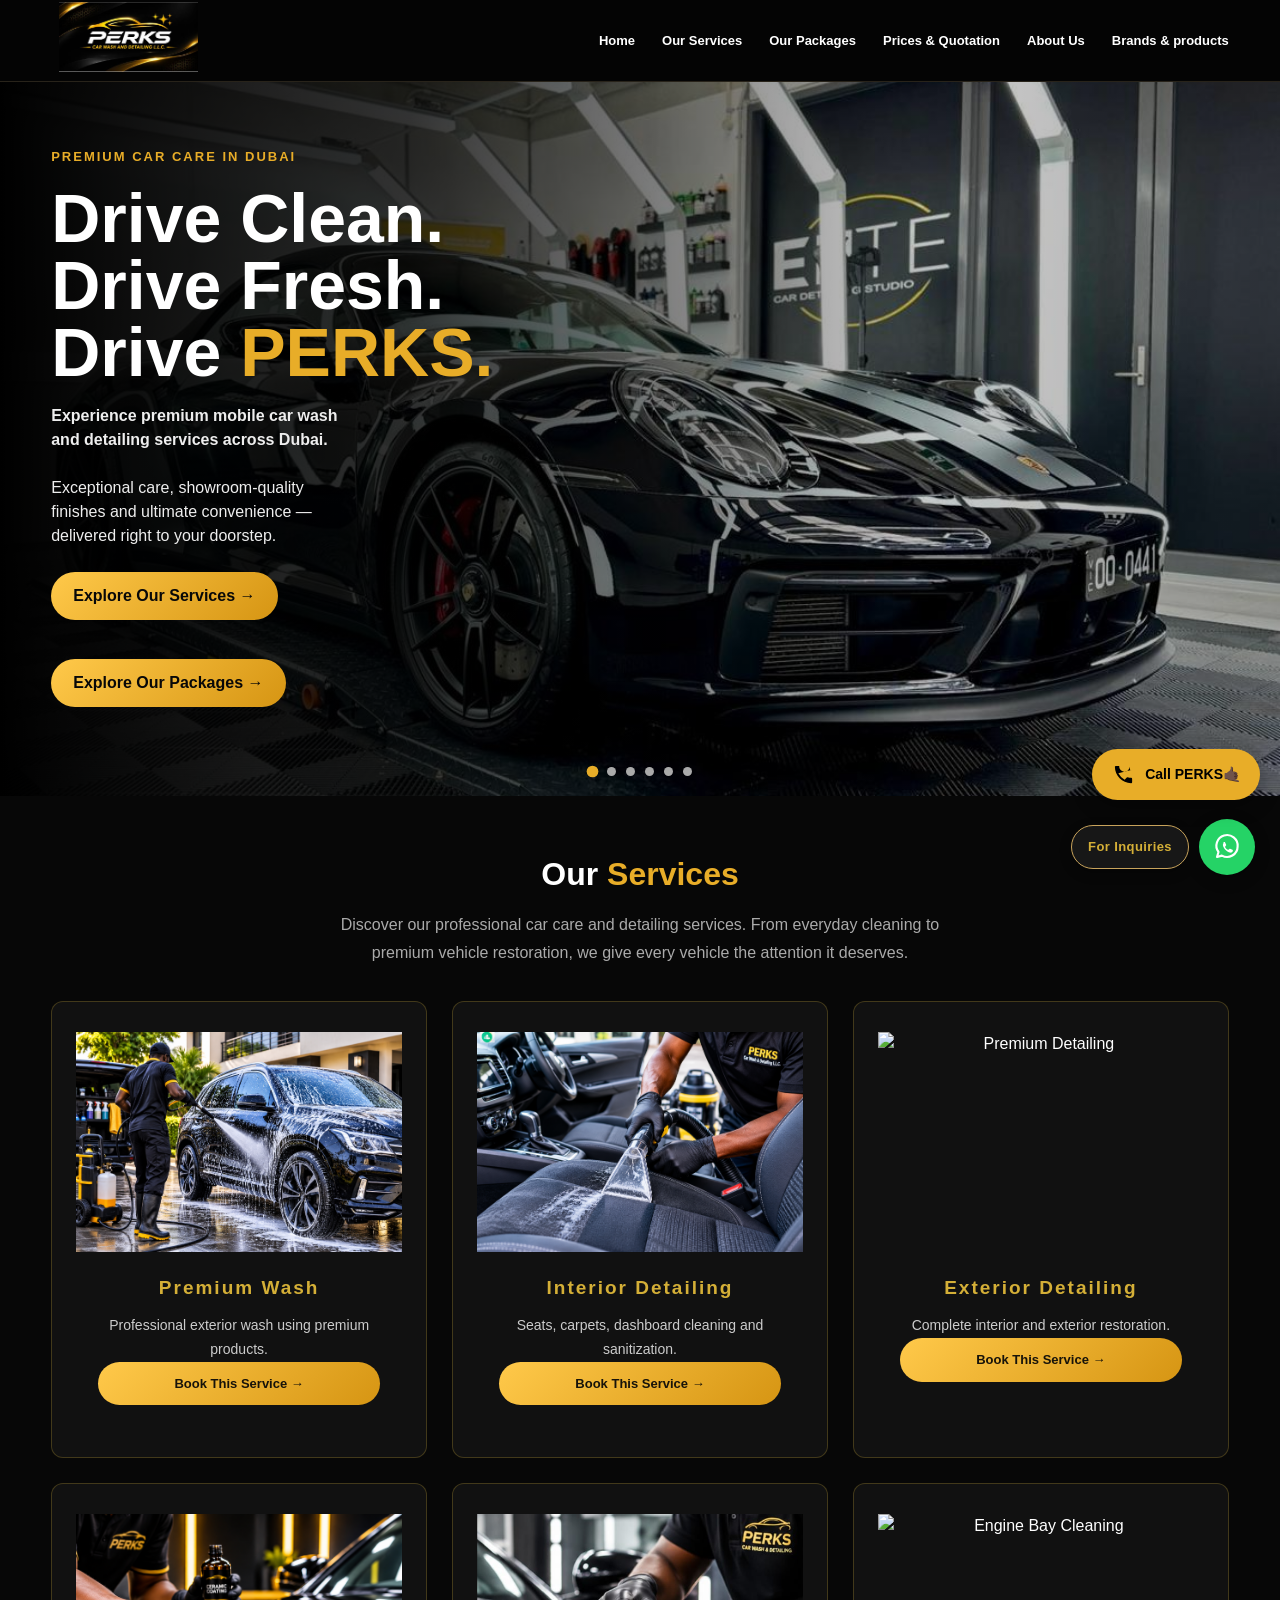
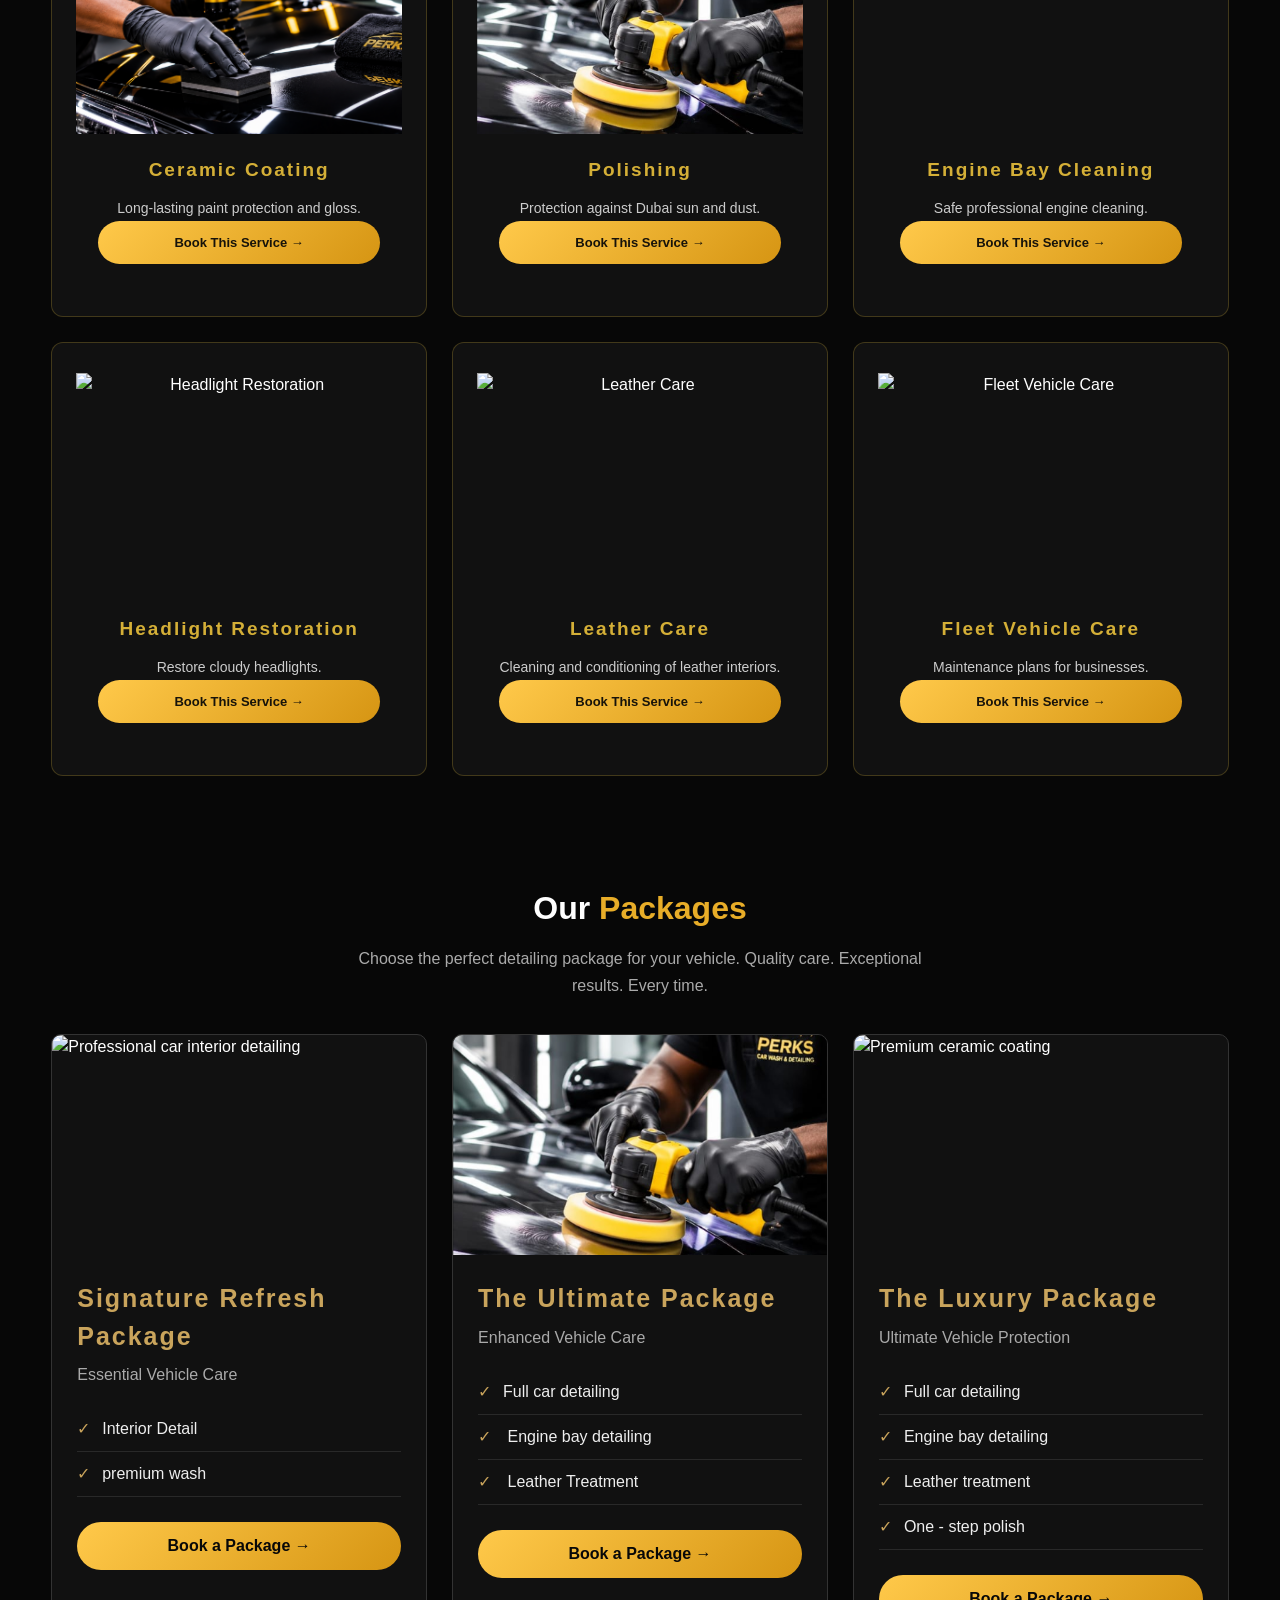
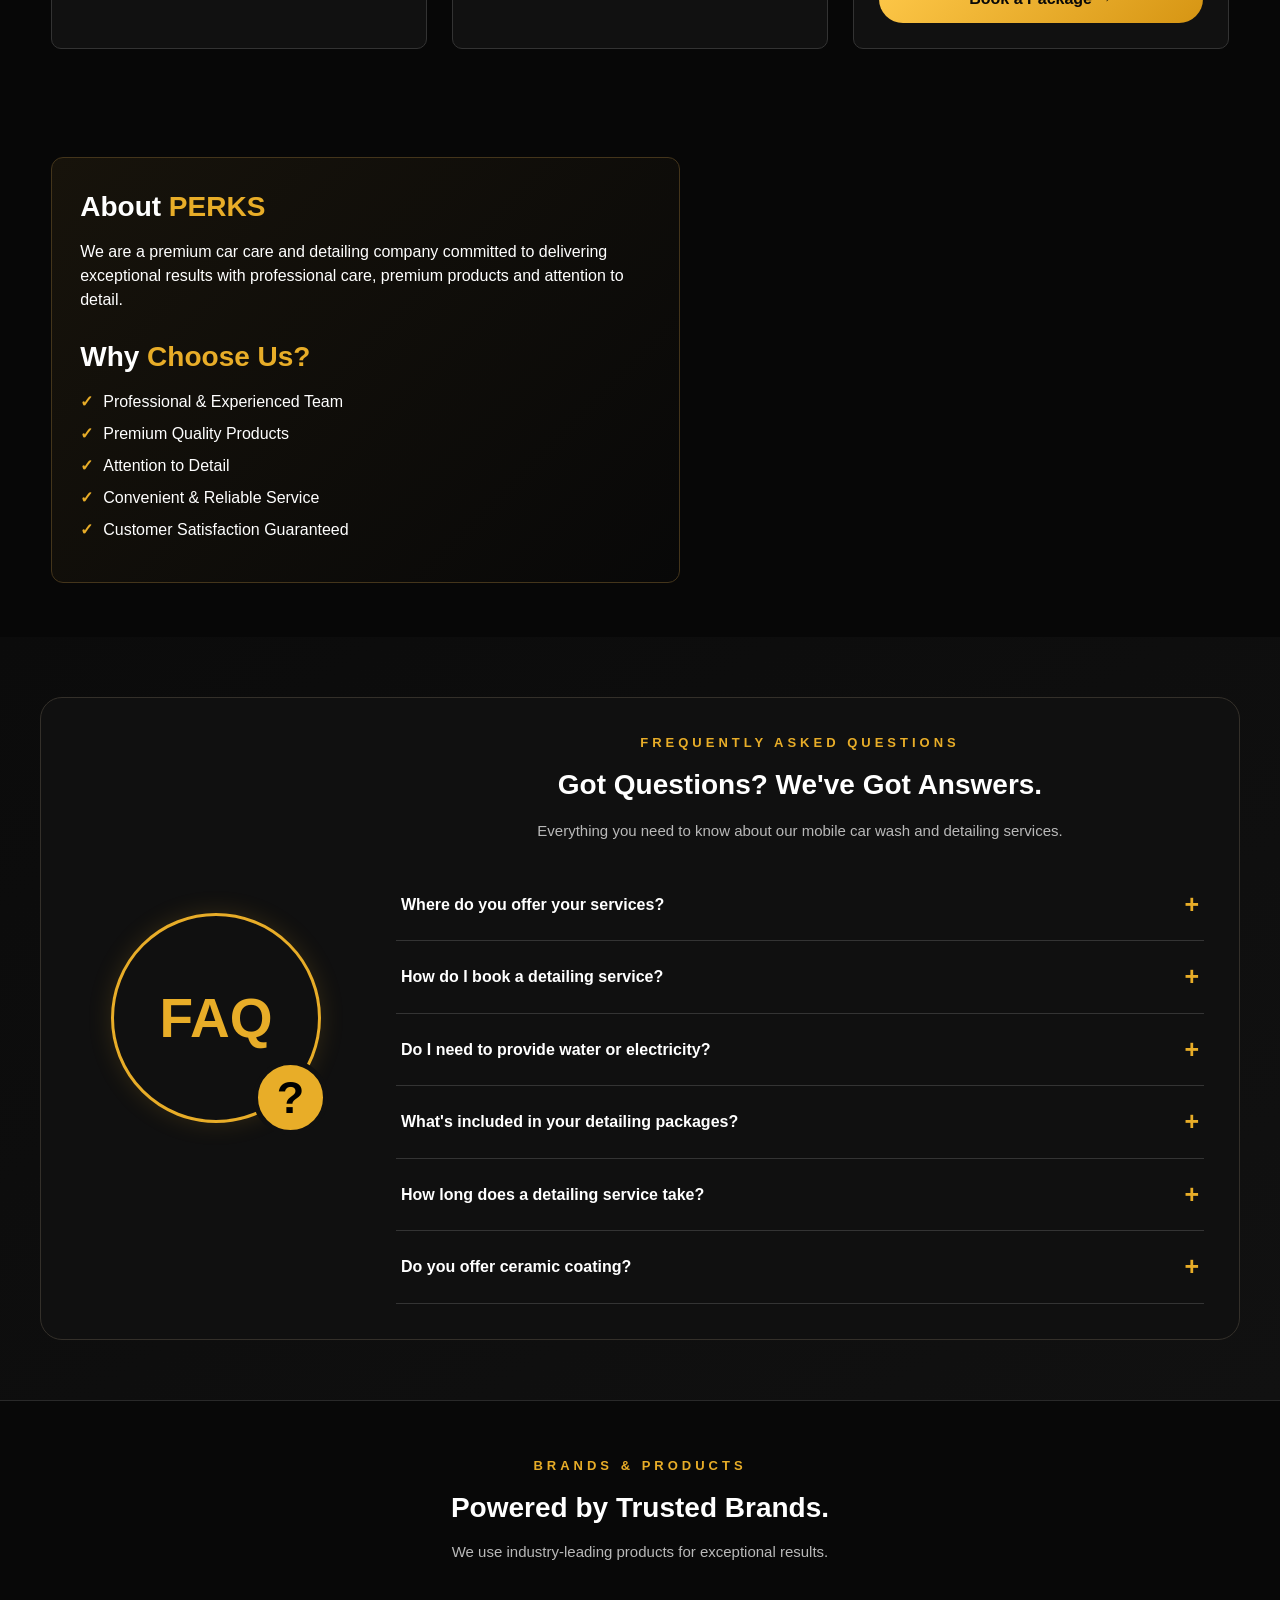
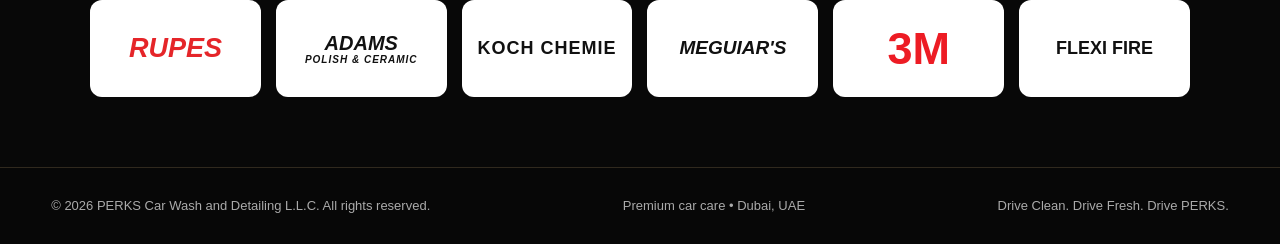
==== commit 605ce766: "Update index.html" ====
--- a/index.html
+++ b/index.html
@@ -709,7 +709,7 @@
         0 01-.24 1.01l-2.2 2.2z"/>
     </svg>
 
-    <span>Call PERKS🤙</span>
+    <span>Call PERKS🤙🏿</span>
 
 </a>
 
--- a/style.css
+++ b/style.css
@@ -1639,3 +1639,4 @@
     left: auto !important;
     transform: none !important;
 }
+
